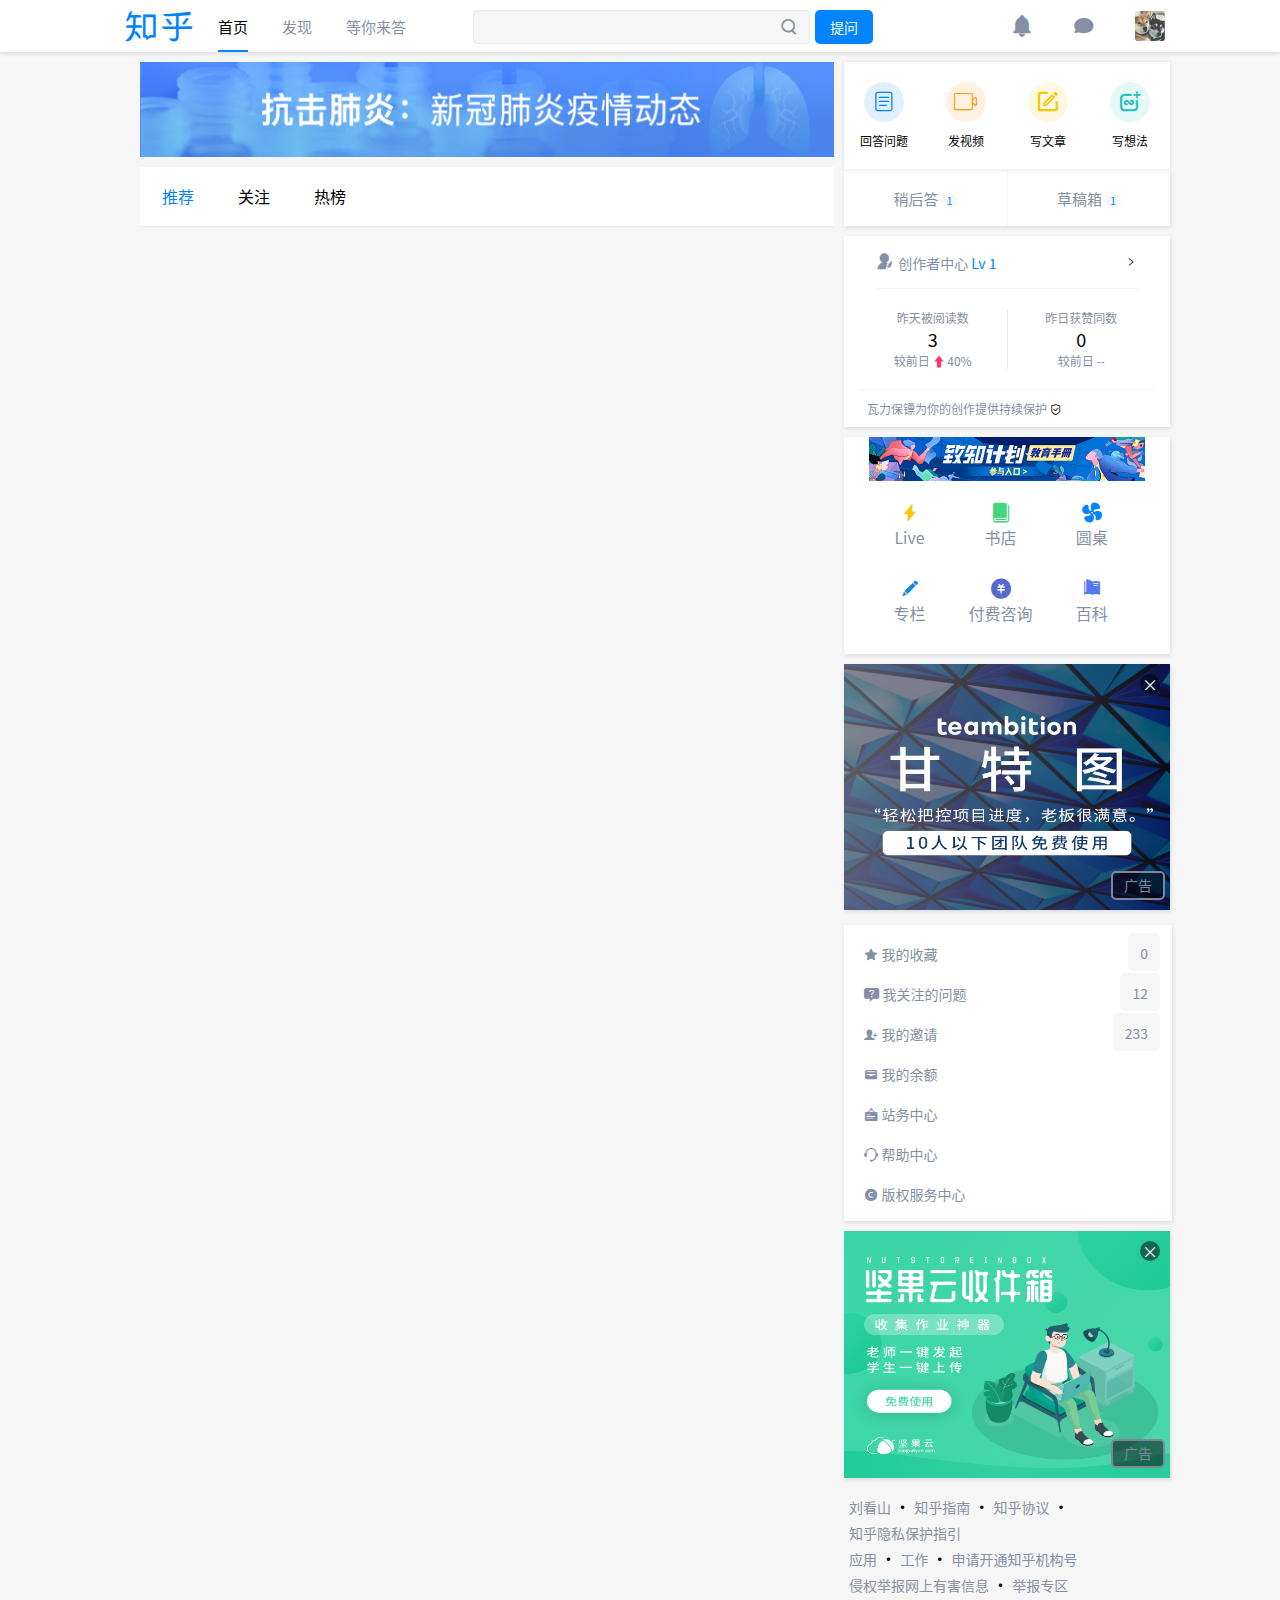
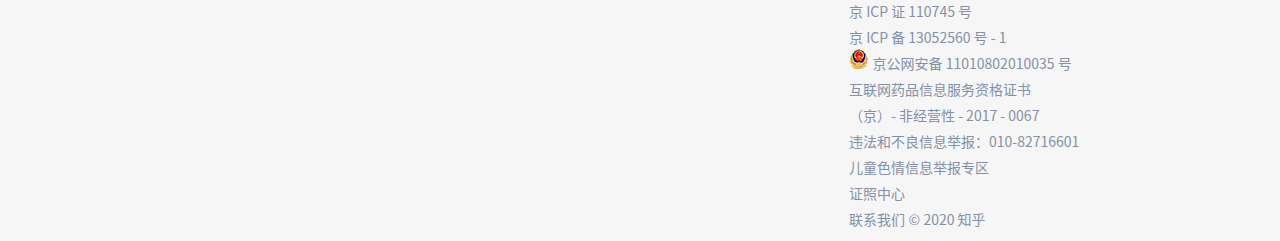
==== home.htm @ a2fdbd21 "添加了鼠标滚轮事件" ====
<!DOCTYPE html>
<html lang="en">

<head>
    <meta charset="UTF-8">
    <meta name="viewport" content="width=device-width, initial-scale=1.0">
    <title>首页 - 知乎</title>
    <link rel="icon" href="ico/icon.ico">
    <link rel="stylesheet" href="css/home.css">
    <link rel="stylesheet" href="css/reset.css">
</head>

<body>
    <div id="head">
        <div class="replace">
            <div class="container clearfix">
                <ul class="fl">
                    <li>
                        <i class="iconfont logo">&#xe510;</i>
                    </li>
                    <li>
                        <span class="selected">首页</span>
                    </li>
                    <li>
                        <span>发现</span>
                    </li>
                    <li>
                        <span>等你来答</span>
                    </li>
                </ul>
                <ul class="fr">
                    <li>
                        <i class="iconfont">&#xe845;</i>
                    </li>
                    <li>
                        <i class="iconfont">&#xe62e;</i>
                    </li>
                    <li style="margin: 0;">
                        <img src="img/head sulpture.jpg" alt="">
                    </li>
                </ul>
                <div class="search-box">
                    <form action="#">
                        <input type="text">
                        <button type="submit" class="submit">
                            <i class="iconfont">&#xe61c;</i>
                    </button>
                        <div class="ques">提问</div>
                    </form>
                </div>
            </div>
            <div class="swap clearfix">
                <ul class="fl">
                    <li>
                        <a href="https://www.zhihu.com/">
                            <i class="iconfont logo">&#xe510;</i>
                        </a>
                    </li>
                    <li>
                        <span class="selected">推荐</span>
                    </li>
                    <li>
                        <span>关注</span>
                    </li>
                    <li>
                        <span>热榜</span>
                    </li>
                </ul>
                <div class="fr">
                    <form action="#">
                        <input type="text">
                        <button type="submit" class="submit">
                            <i class="iconfont">&#xe61c;</i>
                        </button>
                        <div class="ques">提问</div>
                    </form>
                </div>
            </div>
        </div>
    </div>

    <div id="content" class="clearfix">
        <div id="app" class="fl">
            <div class="ad fl">
                <img src="img/head-ad.jpg" alt="">
            </div>

            <div class="info clearfix">
                <ul class="sort clearfix">
                    <li class="selected">推荐</li>
                    <li>关注</li>
                    <li>热榜</li>
                </ul>
                <div class="article">

                </div>
            </div>
        </div>
        <div id="nav" class="fr">
            <div class="func">
                <div class="nav-top">
                    <a href="">
                        <div class="circle blu">
                            <i class="iconfont">&#xe656;</i>
                        </div>
                        <div>回答问题</div>
                    </a>
                    <a href="">
                        <div class="circle ora">
                            <i class="iconfont">&#xe505;</i>
                        </div>
                        <div>发视频</div>
                    </a>
                    <a href="">
                        <div class="circle yel">
                            <i class="iconfont">&#xe624;</i>
                        </div>
                        <div>写文章</div>
                    </a>
                    <a href="">
                        <div class="circle gre">
                            <i class="iconfont">&#xe638;</i>
                        </div>
                        <div>写想法</div>
                    </a>
                </div>
                <div class="nav-wrapp">
                    <a href="" class="line-right">
                        <span class="nav-wrapp-title">稍后答</span>
                        <span class="nav-wrapp-number">1</span>
                    </a>
                    <a href="">
                        <span class="nav-wrapp-title">草稿箱</span>
                        <span class="nav-wrapp-number">1</span>
                    </a>
                </div>
            </div>
            <div class="creator">
                <div class="creator-title clearfix">
                    <i class="iconfont writer">&#xe648;</i>
                    <span>创作者中心</span>
                    <span class="level">Lv 1</span>
                    <i class="iconfont fr">&#xe504;</i>
                </div>
                <div class="creator-profile">
                    <div class="profile-item line-right">
                        <div class="profile-title">昨天被阅读数</div>
                        <div class="profile-number">3</div>
                        <div class="profile-increase">
                            较前日
                            <i class="iconfont">&#xe530;</i>
                            <span>40%</span>
                        </div>
                    </div>
                    <div class="profile-item">
                        <div class="profile-title">昨日获赞同数</div>
                        <div class="profile-number">0</div>
                        <div class="profile-increase">较前日 --</div>
                    </div>
                </div>
                <a href="https://www.zhihu.com/creator/explore/wall-e" class="creator-protection">
                    <span>瓦力保镖为你的创作提供持续保护</span>
                    <i class="iconfont">&#xec4d;</i>
                </a>
            </div>
            <div class="category">
                <img src="img/ad.png" alt="">
                <div class="category-list">
                    <a href="">
                        <i class="iconfont yel">&#xe669;</i>
                        <div>Live</div>
                    </a>
                    <a href="">
                        <i class="iconfont gre">&#xe61d;</i>
                        <div>书店</div>
                    </a>
                    <a href="">
                        <i class="iconfont b1">&#xe65d;</i>
                        <div>圆桌</div>
                    </a>
                    <a href="">
                        <i class="iconfont b2">&#xe50a;</i>
                        <div>专栏</div>
                    </a>
                    <a href="">
                        <i class="iconfont b3">&#xe578;</i>
                        <div>付费咨询</div>
                    </a>
                    <a href="">
                        <i class="iconfont b4">&#xe699;</i>
                        <div>百科</div>
                    </a>
                </div>
            </div>
            <div class="ad">
                <img src="img/ad.jpg" alt="">
                <span class="close">×</span>
                <div>广告</div>
            </div>
            <div class="nav-link">
                <a href="" class="clearfix">
                    <i class="iconfont">&#xe671;</i>
                    <span>我的收藏</span>
                    <span class="nav-link-number">0</span>
                </a>
                <a href="" class="clearfix">
                    <i class="iconfont">&#xe633;</i>
                    <span>我关注的问题</span>
                    <span class="nav-link-number">12</span>
                </a>
                <a href="" class="clearfix">
                    <i class="iconfont">&#xe709;</i>
                    <span>我的邀请</span>
                    <span class="nav-link-number">233</span>
                </a>
                <a href="">
                    <i class="iconfont">&#xe729;</i>
                    <span>我的余额</span>
                </a>
                <a href="">
                    <i class="iconfont">&#xe628;</i>
                    <span>站务中心</span>
                </a>
                <a href="">
                    <i class="iconfont">&#xe607;</i>
                    <span>帮助中心</span>
                </a>
                <a href="">
                    <i class="iconfont">&#xe674;</i>
                    <span>版权服务中心</span>
                </a>
            </div>
            <div class="ad">
                <img src="img/ad1.jpg" alt="">
                <span class="close">×</span>
                <div>广告</div>
            </div>
            <ul class="copyright">
                <li>
                    <a href="">刘看山</a>
                    <span>·</span>
                    <a href="">知乎指南</a>
                    <span>·</span>
                    <a href="">知乎协议</a>
                    <span>·</span>
                </li>
                <li>
                    <a href="">知乎隐私保护指引</a>
                </li>
                <li>
                    <a href="">应用</a>
                    <span>·</span>
                    <a href="">工作</a>
                    <span>·</span>
                    <a href="">申请开通知乎机构号</a>
                </li>
                <li>
                    <a href="">侵权举报网上有害信息</a>
                    <span>·</span>
                    <a href="">举报专区</a>
                </li>
                <li>
                    <a href="">京 ICP 证 110745 号</a>
                </li>
                <li>
                    <a href="">京 ICP 备 13052560 号 - 1</a>
                </li>
                <li>
                    <img src="img/rightcopy.png" alt="">
                    <a href="">京公网安备 11010802010035 号</a>
                </li>
                <li>
                    <div>互联网药品信息服务资格证书</div>
                </li>
                <li>
                    <div>（京）- 非经营性 - 2017 - 0067</div>
                </li>
                <li>
                    <div>违法和不良信息举报：010-82716601</div>
                </li>
                <li>
                    <a href="">儿童色情信息举报专区</a>
                </li>
                <li>
                    <a href="">证照中心</a>
                </li>
                <li>
                    <a href="">联系我们</a>
                    <div> © 2020 知乎</div>
                </li>
            </ul>
        </div>
    </div>

    <script src="js/home.js"></script>
</body>

</html>
---- css/home.css ----
body {
    background-color: #f6f6f6;
}

#head {
    width: 100%;
    height: 52px;
    background-color: #fff;
}

#head .replace {
    position: fixed;
    top: 0px;
    height: 52px;
    width: 100%;
    background-color: #fff;
    z-index: 10;
    box-shadow: 0 2px 4px rgb(0, 0, 0, .1);
    overflow: hidden;
}

#head .container,
#head .swap {
    width: 1050px;
    height: 52px;
    margin: 0 auto;
    background-color: #fff;
}

#head .container ul li,
#head .swap ul li {
    float: left;
    height: 52px;
    line-height: 52px;
    color: rgb(133, 144, 166);
}

#head .container ul li span {
    margin: 0 17px;
    font-size: 15px;
    cursor: pointer;
}

#head .swap ul li span {
    margin: 0 22px;
    color: #000;
    cursor: pointer;
}

#head .swap ul li .selected {
    color: rgb(15, 136, 235);
}

#head .container .fr li {
    margin-right: 40px;
}

#head .container ul li span:hover {
    color: #000;
}

#head .container ul li .selected {
    display: inline-block;
    height: 49px;
    color: #000;
    border-bottom: 3px solid #0084ff;
}

#head i {
    font-size: 22px;
    color: rgb(133, 144, 166);
    cursor: pointer;
}

#head .container ul li .logo,
#head .swap ul li .logo {
    font-size: 40px;
    color: #0084ff;
}

#head img {
    width: 30px;
    border-radius: 3px;
    margin-top: 11px;
    cursor: pointer;
}

#head .container .search-box {
    position: relative;
    width: 450px;
    height: 34px;
    margin: 0 auto;
    padding-top: 10px;
}

#head .swap .fr {
    position: relative;
    height: 34px;
    padding-top: 10px;
    margin-top: -4px;
    margin-right: 10px;
    right: 60px;
}

#head .container .search-box form input {
    display: inline-block;
    width: 282px;
    height: 32px;
    padding-left: 10px;
    margin-left: 50px;
    outline: none;
    border-radius: 4px 0 0 4px;
    border: 1px solid rgb(235, 235, 235);
    border-right: none;
    background-color: rgb(246, 246, 246);
}

#head .swap form input {
    display: inline-block;
    width: 174px;
    height: 24px;
    padding: 4px 0;
    padding-left: 10px;
    outline: none;
    border-radius: 4px 0 0 4px;
    border: 1px solid rgb(235, 235, 235);
    border-right: none;
    background-color: rgb(246, 246, 246);
}

#head .container .search-box form button.submit {
    position: absolute;
    width: 44px;
    height: 34px;
    padding: 0 12px;
    border: none;
    outline: none;
    border-radius: 0 4px 4px 0;
    background-color: rgb(246, 246, 246);
    border: 1px solid rgb(235, 235, 235);
    border-left: none;
}

#head .swap form button.submit {
    position: relative;
    top: 3px;
    width: 44px;
    height: 34px;
    padding: 0 12px;
    margin-left: -5px;
    border: none;
    outline: none;
    border-radius: 0 4px 4px 0;
    background-color: rgb(246, 246, 246);
    border: 1px solid rgb(235, 235, 235);
    border-left: none;
}

#head .container .search-box .ques {
    display: inline-block;
    position: absolute;
    left: 400px;
    width: 58px;
    height: 34px;
    border-radius: 5px;
    background-color: #0084ff;
    text-align: center;
    line-height: 34px;
    color: #fff;
    font-size: 14px;
    cursor: pointer;
}

#head .swap .ques {
    display: inline-block;
    position: absolute;
    left: 240px;
    width: 58px;
    height: 34px;
    margin-top: 3px;
    border-radius: 5px;
    background-color: #0084ff;
    text-align: center;
    line-height: 34px;
    color: #fff;
    font-size: 14px;
    cursor: pointer;
}

#content {
    width: 1000px;
    padding: 0 16px;
    margin: 10px auto;
}

#content .ad {
    display: inline-block;
    width: 694px;
    border-radius: 2px;
}

#content .ad img {
    width: 100%;
}

#content #app {
    width: 694px;
    border-radius: 2px;
}

#content #app .info {
    margin-top: 105.177px;
    background-color: #fff;
    width: 100%;
}

#content #app .sort {
    height: 59px;
    margin-top: 10px;
    border-bottom: 1px solid rgb(235, 235, 235);
}

#content #app .sort li {
    float: left;
    height: 59px;
    margin: 0 22px;
    line-height: 59px;
}

#content #app .sort li.selected {
    color: #0084ff;
}

#content #nav {
    width: 296px;
    border-radius: 2px;
}

#content #nav .func .nav-top {
    position: relative;
    display: flex;
    flex-direction: row;
    flex-wrap: nowrap;
    justify-content: space-between;
    width: 296px;
    padding: 20px 15px;
    border-bottom: 1px solid #f6f6f6;
    background-color: #fff;
    box-shadow: 0 0 4px rgb(0, 0, 0, .1);
}

#content #nav .func .nav-top a {
    display: inline-block;
    width: 50px;
}

#content #nav .func .nav-top .circle {
    width: 40px;
    height: 40px;
    margin: 0 5px 10px;
    border-radius: 50%;
    line-height: 40px;
    text-align: center;
}

#content #nav .func .nav-top .circle i {
    font-size: 20px;
}

#content #nav .func .nav-top div {
    font-size: 12px;
    font-weight: lighter;
    text-align: center;
}

#content #nav .func .nav-top .blu {
    background-color: rgba(0, 132, 255, .12)
}

#content #nav .func .nav-top .blu i {
    color: rgb(0, 132, 255);
}

#content #nav .func .nav-top .ora {
    background-color: rgba(255, 150, 7, .12)
}

#content #nav .func .nav-top .ora i {
    color: rgb(255, 150, 7);
}

#content #nav .func .nav-top .yel {
    background-color: rgba(244, 200, 7, .12)
}

#content #nav .func .nav-top .yel i {
    color: rgb(244, 200, 7);
}

#content #nav .func .nav-top .gre {
    background-color: rgba(38, 191, 191, .12)
}

#content #nav .func .nav-top .gre i {
    color: rgb(38, 191, 191);
}

#content #nav .func .nav-wrapp {
    display: flex;
    flex-direction: row;
    flex-wrap: nowrap;
    width: 326px;
    background-color: #fff;
    text-align: center;
    box-shadow: 1px 2px 4px rgb(0, 0, 0, .1);
}

#content #nav .func .nav-wrapp a {
    display: inline-block;
    width: 50%;
    padding: 16px 0;
}

#content #nav .func .nav-wrapp .line-right {
    border-right: 1px solid #f6f6f6;
}

#content #nav .func .nav-wrapp .nav-wrapp-title {
    color: rgb(133, 144, 166);
    font-size: 15px;
}

#content #nav .func .nav-wrapp .nav-wrapp-number {
    display: inline-block;
    color: #0084ff;
    font-size: 10px;
    width: 15px;
    height: 15px;
    border-radius: 50%;
    background-color: rgb(246, 246, 246);
}

#content #nav .creator {
    width: 100%;
    padding: 0 15px;
    margin-top: 10px;
    background-color: #fff;
    box-shadow: 1px 2px 4px rgb(0, 0, 0, .1);
}

#content #nav .creator .creator-title {
    height: 52px;
    margin: 0 16px;
    line-height: 52px;
    border-bottom: 1px solid rgb(246, 246, 246);
    color: rgb(133, 144, 166);
    font-size: 14px;
}

#content #nav .creator .creator-title .writer {
    font-size: 20px;
    color: rgb(133, 144, 166);
}

#content #nav .creator .creator-title .level {
    color: #0084ff;
}

#content #nav .creator .creator-profile {
    display: flex;
    flex-direction: row;
    flex-wrap: nowrap;
    padding: 20px 0;
    border-bottom: 1px solid rgb(246, 246, 246);
}

#content #nav .creator .creator-profile .profile-item {
    width: 50%;
    text-align: center;
    font-size: 12px;
    color: rgb(133, 144, 166);
}

#content #nav .creator .creator-profile .profile-item .profile-number {
    font-size: 18px;
    color: #000;
}

#content #nav .creator .creator-profile .profile-item i {
    color: rgb(255, 51, 102);
    font-size: 12px;
}

#content #nav .creator .creator-profile .line-right {
    border-right: 1px solid #ebebeb;
}

#content #nav .creator .creator-protection {
    display: inline-block;
    padding: 10px 8px;
    font-size: 12px;
    color: rgb(133, 144, 166);
}

#content #nav .creator .creator-protection i {
    font-size: 12px;
}

#content #nav .category {
    width: 306px;
    padding: 0 10px;
    margin-top: 10px;
    border-radius: 2px;
    background-color: #fff;
    box-shadow: 1px 2px 4px rgb(0, 0, 0, .1);
}

#content #nav .category img {
    display: block;
    width: 276px;
    margin: 0 auto;
}

#content #nav .category .category-list {
    display: flex;
    flex-direction: row;
    flex-wrap: wrap;
    padding: 0 10px;
    margin-top: 20px;
}

#content #nav .category .category-list a {
    display: inline-block;
    width: 91.07px;
    height: 56.33px;
    margin-bottom: 20px;
    text-align: center;
    color: rgb(133, 144, 166);
}

#content #nav .category .category-list a i {
    font-size: 20px;
}

#content #nav .category .category-list a .yel {
    color: rgb(244, 200, 7);
}

#content #nav .category .category-list a .gre {
    color: rgb(67, 212, 128);
}

#content #nav .category .category-list a .b1 {
    color: rgb(0, 132, 255);
}

#content #nav .category .category-list a .b4 {
    color: rgb(84, 120, 240);
}

#content #nav .category .category-list a .b3 {
    color: rgb(88, 104, 209);
}

#content #nav .category .category-list a .b2 {
    color: rgb(15, 136, 235);
}

#content #nav .ad {
    position: relative;
    width: 326px;
    height: 246.67px;
    margin-top: 10px;
    border-radius: 2px;
    box-shadow: 1px 2px 4px rgb(0, 0, 0, .1);
}

#content #nav .ad img {
    width: 100%;
    height: 100%;
    cursor: pointer;
}

#content #nav .ad .close {
    position: absolute;
    top: 10px;
    right: 10px;
    display: block;
    width: 20px;
    height: 20px;
    border-radius: 50%;
    background-color: rgba(0, 0, 0, .5);
    color: #fff;
    text-align: center;
    line-height: 20px;
    cursor: pointer;
}

#content #nav .ad div {
    position: absolute;
    bottom: 10px;
    right: 5px;
    width: 50px;
    height: 25px;
    border-radius: 5px;
    border: 2px solid rgb(129, 133, 158);
    background-color: rgba(0, 0, 0, .5);
    color: rgb(129, 133, 158);
    text-align: center;
    line-height: 25px;
    font-size: 14px;
    cursor: pointer;
}

#content #nav .nav-link {
    width: 288px;
    padding: 8px 20px;
    margin-top: 10px;
    background-color: #fff;
    box-shadow: 1px 2px 4px rgb(0, 0, 0, .1);
}

#content #nav .nav-link a {
    display: block;
    width: 296px;
    height: 40px;
    line-height: 40px;
}

#content #nav .nav-link i,
#content #nav .nav-link span {
    color: rgb(133, 144, 166);
    font-size: 14px;
}

#content #nav .nav-link .nav-link-number {
    float: right;
    height: 38px;
    padding: 0 12px;
    background-color: rgb(246, 246, 246);
    border-radius: 5px;
    font-size: 14px;
}

#content #nav .copyright {
    width: 291px;
    padding-left: 5px;
    margin-top: 10px;
}

#content #nav .copyright li {
    height: 26px;
    line-height: 26px;
}

#content #nav .copyright li div {
    display: inline-block;
    font-size: 14px;
    color: rgb(133, 144, 166);
}

#content #nav .copyright li a {
    font-size: 14px;
    color: rgb(133, 144, 166);
}

#content #nav .copyright li a:hover {
    color: rgb(23, 117, 192);
}
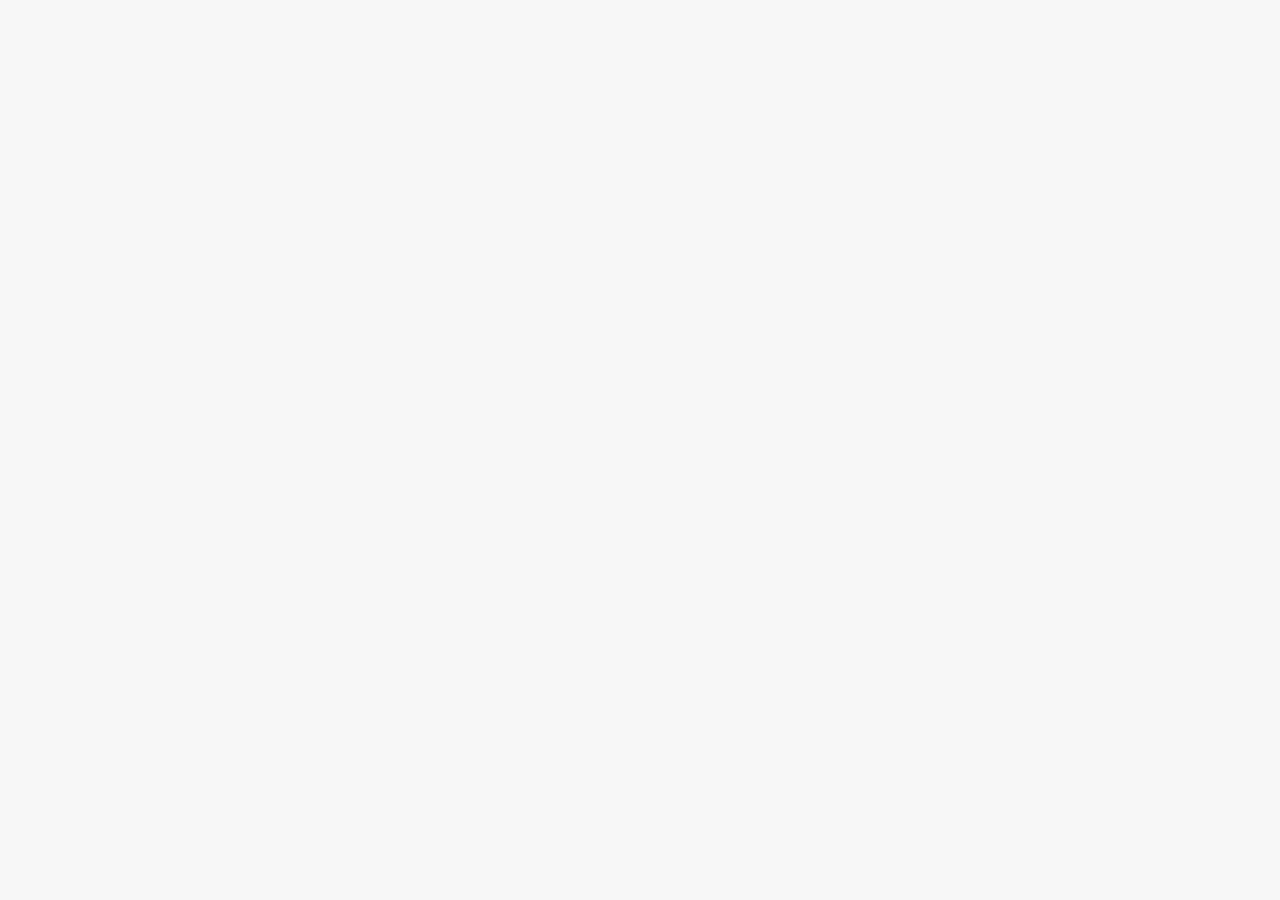
==== commit 537d31f4: "登录功能&聊天窗口" ====
--- a/home.htm
+++ b/home.htm
@@ -10,288 +10,413 @@
     <link rel="stylesheet" href="css/reset.css">
 </head>
 
-<body>
-    <div id="head">
-        <div class="replace">
-            <div class="container clearfix">
-                <ul class="fl">
-                    <li>
-                        <i class="iconfont logo">&#xe510;</i>
-                    </li>
-                    <li>
-                        <span class="selected">首页</span>
-                    </li>
-                    <li>
-                        <span>发现</span>
-                    </li>
-                    <li>
-                        <span>等你来答</span>
-                    </li>
-                </ul>
-                <ul class="fr">
-                    <li>
-                        <i class="iconfont">&#xe845;</i>
-                    </li>
-                    <li>
-                        <i class="iconfont">&#xe62e;</i>
-                    </li>
-                    <li style="margin: 0;">
-                        <img src="img/head sulpture.jpg" alt="">
-                    </li>
-                </ul>
-                <div class="search-box">
-                    <form action="#">
-                        <input type="text">
-                        <button type="submit" class="submit">
+<body id="scroll">
+    <div id="home-page">
+        <div id="head">
+            <div class="replace">
+                <div class="container clearfix">
+                    <ul class="fl">
+                        <li>
+                            <i class="iconfont logo">&#xe510;</i>
+                        </li>
+                        <li>
+                            <span class="selected">首页</span>
+                        </li>
+                        <li>
+                            <span>发现</span>
+                        </li>
+                        <li>
+                            <span>等你来答</span>
+                        </li>
+                    </ul>
+                    <ul class="fr">
+                        <li>
+                            <i class="iconfont" id="alert">&#xe845;</i>
+                        </li>
+                        <li>
+                            <i class="iconfont" id="message">&#xe62e;</i>
+                        </li>
+                        <li style="margin: 0;">
+                            <img src="img/head sulpture.jpg" alt="" class="sulpture">
+                        </li>
+                    </ul>
+                    <div class="search-box">
+                        <form action="#">
+                            <input type="text">
+                            <button type="submit" class="submit">
                             <i class="iconfont">&#xe61c;</i>
                     </button>
-                        <div class="ques">提问</div>
-                    </form>
-                </div>
-            </div>
-            <div class="swap clearfix">
-                <ul class="fl">
-                    <li>
-                        <a href="https://www.zhihu.com/">
-                            <i class="iconfont logo">&#xe510;</i>
-                        </a>
-                    </li>
-                    <li>
-                        <span class="selected">推荐</span>
-                    </li>
-                    <li>
-                        <span>关注</span>
-                    </li>
-                    <li>
-                        <span>热榜</span>
-                    </li>
-                </ul>
-                <div class="fr">
-                    <form action="#">
-                        <input type="text">
-                        <button type="submit" class="submit">
+                            <div class="ques">提问</div>
+                        </form>
+                    </div>
+                </div>
+                <div class="swap clearfix">
+                    <ul class="fl">
+                        <li>
+                            <a href="https://www.zhihu.com/">
+                                <i class="iconfont logo">&#xe510;</i>
+                            </a>
+                        </li>
+                        <li>
+                            <span class="selected">推荐</span>
+                        </li>
+                        <li>
+                            <span>关注</span>
+                        </li>
+                        <li>
+                            <span>热榜</span>
+                        </li>
+                    </ul>
+                    <div class="fr">
+                        <form action="#">
+                            <input type="text">
+                            <button type="submit" class="submit">
                             <i class="iconfont">&#xe61c;</i>
                         </button>
-                        <div class="ques">提问</div>
-                    </form>
+                            <div class="ques">提问</div>
+                        </form>
+                    </div>
+                </div>
+            </div>
+            <!-- 好友列表 -->
+            <div class="friends-box">
+                <div class="trangle"></div>
+                <div class="friends-list">
+                    <div class="list-head">我的私信</div>
+                    <ul class="list">
+                        <li>
+                            <img src="img/friend-header.jpg" alt="" class="header">
+                            <div class="content">
+                                <div class="friend-name">知乎小伙伴</div>
+                                <div class="message">
+                                    亲爱的 拾柒： 互联网行业的风口之下，优秀的产品经理都在做什么？ 一场千万奖励基金的产品设计大赛来袭~ 新手来围观，高手来挑战~ 1 站式收集互联网大厂认可的产品设计作品，为你的职业发展道路开拓视野、积累经验，快来免费参与吧~ 爱你的知乎小伙伴
+                                </div>
+                            </div>
+                        </li>
+                        <li>
+                            <img src="img/friend-header.jpg" alt="" class="header">
+                            <div class="content">
+                                <div class="friend-name">知乎小伙伴</div>
+                                <div class="message">
+                                    亲爱的 拾柒： 互联网行业的风口之下，优秀的产品经理都在做什么？ 一场千万奖励基金的产品设计大赛来袭~ 新手来围观，高手来挑战~ 1 站式收集互联网大厂认可的产品设计作品，为你的职业发展道路开拓视野、积累经验，快来免费参与吧~ 爱你的知乎小伙伴
+                                </div>
+                            </div>
+                        </li>
+                        <li>
+                            <img src="img/friend-header.jpg" alt="" class="header">
+                            <div class="content">
+                                <div class="friend-name">知乎小伙伴</div>
+                                <div class="message">
+                                    亲爱的 拾柒： 互联网行业的风口之下，优秀的产品经理都在做什么？ 一场千万奖励基金的产品设计大赛来袭~ 新手来围观，高手来挑战~ 1 站式收集互联网大厂认可的产品设计作品，为你的职业发展道路开拓视野、积累经验，快来免费参与吧~ 爱你的知乎小伙伴
+                                </div>
+                            </div>
+                        </li>
+                        <li>
+                            <img src="img/friend-header.jpg" alt="" class="header">
+                            <div class="content">
+                                <div class="friend-name">知乎小伙伴</div>
+                                <div class="message">
+                                    亲爱的 拾柒： 互联网行业的风口之下，优秀的产品经理都在做什么？ 一场千万奖励基金的产品设计大赛来袭~ 新手来围观，高手来挑战~ 1 站式收集互联网大厂认可的产品设计作品，为你的职业发展道路开拓视野、积累经验，快来免费参与吧~ 爱你的知乎小伙伴
+                                </div>
+                            </div>
+                        </li>
+                        <li>
+                            <img src="img/friend-header.jpg" alt="" class="header">
+                            <div class="content">
+                                <div class="friend-name">知乎小伙伴</div>
+                                <div class="message">
+                                    亲爱的 拾柒： 互联网行业的风口之下，优秀的产品经理都在做什么？ 一场千万奖励基金的产品设计大赛来袭~ 新手来围观，高手来挑战~ 1 站式收集互联网大厂认可的产品设计作品，为你的职业发展道路开拓视野、积累经验，快来免费参与吧~ 爱你的知乎小伙伴
+                                </div>
+                            </div>
+                        </li>
+                        <li>
+                            <img src="img/friend-header.jpg" alt="" class="header">
+                            <div class="content">
+                                <div class="friend-name">知乎小伙伴</div>
+                                <div class="message">
+                                    亲爱的 拾柒： 互联网行业的风口之下，优秀的产品经理都在做什么？ 一场千万奖励基金的产品设计大赛来袭~ 新手来围观，高手来挑战~ 1 站式收集互联网大厂认可的产品设计作品，为你的职业发展道路开拓视野、积累经验，快来免费参与吧~ 爱你的知乎小伙伴
+                                </div>
+                            </div>
+                        </li>
+                    </ul>
+                    <ul class="list-foot clearfix">
+                        <li class="fl">
+                            <i class="iconfont">&#xe50a;</i>
+                            <span>写新私信</span>
+                        </li>
+                        <li class="fr">
+                            <span>查看全部私信</span>
+                        </li>
+                    </ul>
+                </div>
+            </div>
+        </div>
+
+        <div id="content" class="clearfix">
+            <div id="app" class="fl">
+                <div class="ad fl">
+                    <img src="img/head-ad.jpg" alt="">
+                </div>
+
+                <div class="info clearfix">
+                    <ul class="sort clearfix">
+                        <li class="selected">推荐</li>
+                        <li>关注</li>
+                        <li>热榜</li>
+                    </ul>
+                    <div class="article">
+
+                    </div>
+                </div>
+            </div>
+            <div id="nav" class="fr">
+                <div class="func">
+                    <div class="nav-top">
+                        <a href="">
+                            <div class="circle blu">
+                                <i class="iconfont">&#xe656;</i>
+                            </div>
+                            <div>回答问题</div>
+                        </a>
+                        <a href="">
+                            <div class="circle ora">
+                                <i class="iconfont">&#xe505;</i>
+                            </div>
+                            <div>发视频</div>
+                        </a>
+                        <a href="">
+                            <div class="circle yel">
+                                <i class="iconfont">&#xe624;</i>
+                            </div>
+                            <div>写文章</div>
+                        </a>
+                        <a href="">
+                            <div class="circle gre">
+                                <i class="iconfont">&#xe638;</i>
+                            </div>
+                            <div>写想法</div>
+                        </a>
+                    </div>
+                    <div class="nav-wrapp">
+                        <a href="" class="line-right">
+                            <span class="nav-wrapp-title">稍后答</span>
+                            <span class="nav-wrapp-number">1</span>
+                        </a>
+                        <a href="">
+                            <span class="nav-wrapp-title">草稿箱</span>
+                            <span class="nav-wrapp-number">1</span>
+                        </a>
+                    </div>
+                </div>
+                <div class="creator">
+                    <div class="creator-title clearfix">
+                        <i class="iconfont writer">&#xe648;</i>
+                        <span>创作者中心</span>
+                        <span class="level">Lv 1</span>
+                        <i class="iconfont fr">&#xe504;</i>
+                    </div>
+                    <div class="creator-profile">
+                        <div class="profile-item line-right">
+                            <div class="profile-title">昨天被阅读数</div>
+                            <div class="profile-number">7</div>
+                            <div class="profile-increase">
+                                较前日
+                                <i class="iconfont">&#xe530;</i>
+                                <span>16.67%</span>
+                            </div>
+                        </div>
+                        <div class="profile-item">
+                            <div class="profile-title">昨日获赞同数</div>
+                            <div class="profile-number">0</div>
+                            <div class="profile-increase">较前日 --</div>
+                        </div>
+                    </div>
+                    <a href="https://www.zhihu.com/creator/explore/wall-e" class="creator-protection">
+                        <span>瓦力保镖为你的创作提供持续保护</span>
+                        <i class="iconfont">&#xec4d;</i>
+                    </a>
+                </div>
+                <div class="category">
+                    <img src="img/ad.png" alt="">
+                    <div class="category-list">
+                        <a href="">
+                            <i class="iconfont yel">&#xe669;</i>
+                            <div>Live</div>
+                        </a>
+                        <a href="">
+                            <i class="iconfont gre">&#xe61d;</i>
+                            <div>书店</div>
+                        </a>
+                        <a href="">
+                            <i class="iconfont b1">&#xe65d;</i>
+                            <div>圆桌</div>
+                        </a>
+                        <a href="">
+                            <i class="iconfont b2">&#xe50a;</i>
+                            <div>专栏</div>
+                        </a>
+                        <a href="">
+                            <i class="iconfont b3">&#xe578;</i>
+                            <div>付费咨询</div>
+                        </a>
+                        <a href="">
+                            <i class="iconfont b4">&#xe699;</i>
+                            <div>百科</div>
+                        </a>
+                    </div>
+                </div>
+                <div class="ad">
+                    <img src="img/ad.jpg" alt="">
+                    <span class="close">×</span>
+                    <div>广告</div>
+                </div>
+                <div class="nav-link">
+                    <a href="" class="clearfix">
+                        <i class="iconfont">&#xe671;</i>
+                        <span>我的收藏</span>
+                        <span class="nav-link-number">0</span>
+                    </a>
+                    <a href="" class="clearfix">
+                        <i class="iconfont">&#xe633;</i>
+                        <span>我关注的问题</span>
+                        <span class="nav-link-number">12</span>
+                    </a>
+                    <a href="" class="clearfix">
+                        <i class="iconfont">&#xe709;</i>
+                        <span>我的邀请</span>
+                        <span class="nav-link-number">233</span>
+                    </a>
+                    <a href="">
+                        <i class="iconfont">&#xe729;</i>
+                        <span>我的余额</span>
+                    </a>
+                    <a href="">
+                        <i class="iconfont">&#xe628;</i>
+                        <span>站务中心</span>
+                    </a>
+                    <a href="">
+                        <i class="iconfont">&#xe607;</i>
+                        <span>帮助中心</span>
+                    </a>
+                    <a href="">
+                        <i class="iconfont">&#xe674;</i>
+                        <span>版权服务中心</span>
+                    </a>
+                </div>
+                <div class="ad">
+                    <img src="img/ad1.jpg" alt="">
+                    <span class="close">×</span>
+                    <div>广告</div>
+                </div>
+                <ul class="copyright">
+                    <li>
+                        <a href="">刘看山</a>
+                        <span>·</span>
+                        <a href="">知乎指南</a>
+                        <span>·</span>
+                        <a href="">知乎协议</a>
+                        <span>·</span>
+                    </li>
+                    <li>
+                        <a href="">知乎隐私保护指引</a>
+                    </li>
+                    <li>
+                        <a href="">应用</a>
+                        <span>·</span>
+                        <a href="">工作</a>
+                        <span>·</span>
+                        <a href="">申请开通知乎机构号</a>
+                    </li>
+                    <li>
+                        <a href="">侵权举报网上有害信息</a>
+                        <span>·</span>
+                        <a href="">举报专区</a>
+                    </li>
+                    <li>
+                        <a href="">京 ICP 证 110745 号</a>
+                    </li>
+                    <li>
+                        <a href="">京 ICP 备 13052560 号 - 1</a>
+                    </li>
+                    <li>
+                        <img src="img/rightcopy.png" alt="">
+                        <a href="">京公网安备 11010802010035 号</a>
+                    </li>
+                    <li>
+                        <div>互联网药品信息服务资格证书</div>
+                    </li>
+                    <li>
+                        <div>（京）- 非经营性 - 2017 - 0067</div>
+                    </li>
+                    <li>
+                        <div>违法和不良信息举报：010-82716601</div>
+                    </li>
+                    <li>
+                        <a href="">儿童色情信息举报专区</a>
+                    </li>
+                    <li>
+                        <a href="">证照中心</a>
+                    </li>
+                    <li>
+                        <a href="">联系我们</a>
+                        <div> © 2020 知乎</div>
+                    </li>
+                </ul>
+            </div>
+        </div>
+
+        <!-- 聊天框 -->
+        <div id="chat-area">
+            <div class="chat-box">
+                <div class="chat-top clearfix">
+                    <span class="name">知乎小伙伴</span>
+                    <span class="close">×</span>
+                </div>
+                <div class="chat-body">
+                    <div class="receive clearfix">
+                        <div class="time">
+                            <span class="hour">18</span>
+                            <span>:</span>
+                            <span class="minute">24</span>
+                        </div>
+                        <div class="chat-message clearfix">
+                            <img src="img/friend-header.jpg" alt="" class="not-my-header">
+                            <div class="inter">
+                                亲爱的 拾柒：<br><br> 互联网行业的风口之下，优秀的产品经理都在做什么？ 一场千万奖励基金的产品设计大赛来袭~ 新手来围观，高手来挑战~ 1 站式收集互联网大厂认可的产品设计作品，为你的职业发展道路开拓视野、积累经验，快来免费参与吧~ 爱你的知乎小伙伴
+                            </div>
+                        </div>
+                    </div>
+                    <div class="send clearfix">
+                        <div class="time">
+                            <span class="hour">18</span>
+                            <span>:</span>
+                            <span class="minute">26</span>
+                        </div>
+                        <div class="chat-message clearfix">
+                            <img src="img/head sulpture.jpg" alt="" class="my-header">
+                            <div class="inter">
+                                你好
+                            </div>
+                        </div>
+                    </div>
+                </div>
+                <div class="text-area">
+                    <div class="func">
+                        <img src="img/expression.png" alt="">
+                        <img src="img/photo.png" alt="">
+                    </div>
+                    <label for="">
+                        <textarea id="txt"></textarea>
+                    </label>
+                </div>
+                <div class="submit">
+                    <span>按Enter键发送</span>
+                    <input type="button" value="发送" id="chat-btn">
                 </div>
             </div>
         </div>
     </div>
 
-    <div id="content" class="clearfix">
-        <div id="app" class="fl">
-            <div class="ad fl">
-                <img src="img/head-ad.jpg" alt="">
-            </div>
-
-            <div class="info clearfix">
-                <ul class="sort clearfix">
-                    <li class="selected">推荐</li>
-                    <li>关注</li>
-                    <li>热榜</li>
-                </ul>
-                <div class="article">
-
-                </div>
-            </div>
-        </div>
-        <div id="nav" class="fr">
-            <div class="func">
-                <div class="nav-top">
-                    <a href="">
-                        <div class="circle blu">
-                            <i class="iconfont">&#xe656;</i>
-                        </div>
-                        <div>回答问题</div>
-                    </a>
-                    <a href="">
-                        <div class="circle ora">
-                            <i class="iconfont">&#xe505;</i>
-                        </div>
-                        <div>发视频</div>
-                    </a>
-                    <a href="">
-                        <div class="circle yel">
-                            <i class="iconfont">&#xe624;</i>
-                        </div>
-                        <div>写文章</div>
-                    </a>
-                    <a href="">
-                        <div class="circle gre">
-                            <i class="iconfont">&#xe638;</i>
-                        </div>
-                        <div>写想法</div>
-                    </a>
-                </div>
-                <div class="nav-wrapp">
-                    <a href="" class="line-right">
-                        <span class="nav-wrapp-title">稍后答</span>
-                        <span class="nav-wrapp-number">1</span>
-                    </a>
-                    <a href="">
-                        <span class="nav-wrapp-title">草稿箱</span>
-                        <span class="nav-wrapp-number">1</span>
-                    </a>
-                </div>
-            </div>
-            <div class="creator">
-                <div class="creator-title clearfix">
-                    <i class="iconfont writer">&#xe648;</i>
-                    <span>创作者中心</span>
-                    <span class="level">Lv 1</span>
-                    <i class="iconfont fr">&#xe504;</i>
-                </div>
-                <div class="creator-profile">
-                    <div class="profile-item line-right">
-                        <div class="profile-title">昨天被阅读数</div>
-                        <div class="profile-number">3</div>
-                        <div class="profile-increase">
-                            较前日
-                            <i class="iconfont">&#xe530;</i>
-                            <span>40%</span>
-                        </div>
-                    </div>
-                    <div class="profile-item">
-                        <div class="profile-title">昨日获赞同数</div>
-                        <div class="profile-number">0</div>
-                        <div class="profile-increase">较前日 --</div>
-                    </div>
-                </div>
-                <a href="https://www.zhihu.com/creator/explore/wall-e" class="creator-protection">
-                    <span>瓦力保镖为你的创作提供持续保护</span>
-                    <i class="iconfont">&#xec4d;</i>
-                </a>
-            </div>
-            <div class="category">
-                <img src="img/ad.png" alt="">
-                <div class="category-list">
-                    <a href="">
-                        <i class="iconfont yel">&#xe669;</i>
-                        <div>Live</div>
-                    </a>
-                    <a href="">
-                        <i class="iconfont gre">&#xe61d;</i>
-                        <div>书店</div>
-                    </a>
-                    <a href="">
-                        <i class="iconfont b1">&#xe65d;</i>
-                        <div>圆桌</div>
-                    </a>
-                    <a href="">
-                        <i class="iconfont b2">&#xe50a;</i>
-                        <div>专栏</div>
-                    </a>
-                    <a href="">
-                        <i class="iconfont b3">&#xe578;</i>
-                        <div>付费咨询</div>
-                    </a>
-                    <a href="">
-                        <i class="iconfont b4">&#xe699;</i>
-                        <div>百科</div>
-                    </a>
-                </div>
-            </div>
-            <div class="ad">
-                <img src="img/ad.jpg" alt="">
-                <span class="close">×</span>
-                <div>广告</div>
-            </div>
-            <div class="nav-link">
-                <a href="" class="clearfix">
-                    <i class="iconfont">&#xe671;</i>
-                    <span>我的收藏</span>
-                    <span class="nav-link-number">0</span>
-                </a>
-                <a href="" class="clearfix">
-                    <i class="iconfont">&#xe633;</i>
-                    <span>我关注的问题</span>
-                    <span class="nav-link-number">12</span>
-                </a>
-                <a href="" class="clearfix">
-                    <i class="iconfont">&#xe709;</i>
-                    <span>我的邀请</span>
-                    <span class="nav-link-number">233</span>
-                </a>
-                <a href="">
-                    <i class="iconfont">&#xe729;</i>
-                    <span>我的余额</span>
-                </a>
-                <a href="">
-                    <i class="iconfont">&#xe628;</i>
-                    <span>站务中心</span>
-                </a>
-                <a href="">
-                    <i class="iconfont">&#xe607;</i>
-                    <span>帮助中心</span>
-                </a>
-                <a href="">
-                    <i class="iconfont">&#xe674;</i>
-                    <span>版权服务中心</span>
-                </a>
-            </div>
-            <div class="ad">
-                <img src="img/ad1.jpg" alt="">
-                <span class="close">×</span>
-                <div>广告</div>
-            </div>
-            <ul class="copyright">
-                <li>
-                    <a href="">刘看山</a>
-                    <span>·</span>
-                    <a href="">知乎指南</a>
-                    <span>·</span>
-                    <a href="">知乎协议</a>
-                    <span>·</span>
-                </li>
-                <li>
-                    <a href="">知乎隐私保护指引</a>
-                </li>
-                <li>
-                    <a href="">应用</a>
-                    <span>·</span>
-                    <a href="">工作</a>
-                    <span>·</span>
-                    <a href="">申请开通知乎机构号</a>
-                </li>
-                <li>
-                    <a href="">侵权举报网上有害信息</a>
-                    <span>·</span>
-                    <a href="">举报专区</a>
-                </li>
-                <li>
-                    <a href="">京 ICP 证 110745 号</a>
-                </li>
-                <li>
-                    <a href="">京 ICP 备 13052560 号 - 1</a>
-                </li>
-                <li>
-                    <img src="img/rightcopy.png" alt="">
-                    <a href="">京公网安备 11010802010035 号</a>
-                </li>
-                <li>
-                    <div>互联网药品信息服务资格证书</div>
-                </li>
-                <li>
-                    <div>（京）- 非经营性 - 2017 - 0067</div>
-                </li>
-                <li>
-                    <div>违法和不良信息举报：010-82716601</div>
-                </li>
-                <li>
-                    <a href="">儿童色情信息举报专区</a>
-                </li>
-                <li>
-                    <a href="">证照中心</a>
-                </li>
-                <li>
-                    <a href="">联系我们</a>
-                    <div> © 2020 知乎</div>
-                </li>
-            </ul>
-        </div>
-    </div>
-
     <script src="js/home.js"></script>
 </body>
 
--- a/css/home.css
+++ b/css/home.css
@@ -1,5 +1,14 @@
 body {
     background-color: #f6f6f6;
+}
+
+
+/* 头部信息 */
+
+#home-page {
+    width: 100%;
+    height: 100%;
+    display: none;
 }
 
 #head {
@@ -21,7 +30,7 @@
 
 #head .container,
 #head .swap {
-    width: 1050px;
+    width: 1000px;
     height: 52px;
     margin: 0 auto;
     background-color: #fff;
@@ -78,7 +87,7 @@
     color: #0084ff;
 }
 
-#head img {
+#head img.sulpture {
     width: 30px;
     border-radius: 3px;
     margin-top: 11px;
@@ -104,7 +113,7 @@
 
 #head .container .search-box form input {
     display: inline-block;
-    width: 282px;
+    width: 265px;
     height: 32px;
     padding-left: 10px;
     margin-left: 50px;
@@ -187,6 +196,106 @@
     cursor: pointer;
 }
 
+
+/* 好友列表 */
+
+#head .friends-box {
+    position: fixed;
+    display: none;
+    z-index: 10000;
+    top: 54px;
+    right: 30px;
+    width: 360px;
+    height: 439px;
+    background-color: #fff;
+    border: rgb(246, 246, 246);
+    box-shadow: 4px 2px 8px 2px rgb(0, 0, 0, .1);
+    font-size: 14px;
+}
+
+#head .friends-box .trangle {
+    position: absolute;
+    right: 180px;
+    top: -10px;
+    width: 0;
+    height: 0;
+    border-left: 6px solid transparent;
+    border-right: 6px solid transparent;
+    border-bottom: 10px solid #fff;
+}
+
+#head .friends-box .friends-list .list-head {
+    height: 48px;
+    text-align: center;
+    line-height: 48px;
+    border-bottom: 1px solid rgb(245, 245, 245);
+    cursor: pointer;
+}
+
+#head .friends-box .friends-list .list-head:hover {
+    color: rgb(133, 144, 166);
+}
+
+#head .friends-box .friends-list .list {
+    width: 360px;
+    height: 350px;
+    overflow-y: scroll;
+    overflow-x: hidden;
+}
+
+#head .friends-box .friends-list .list li {
+    width: 313px;
+    height: 43.333px;
+    padding: 15px;
+    cursor: pointer;
+}
+
+#head .friends-box .friends-list .list li:hover {
+    background-color: rgb(246, 246, 246);
+}
+
+#head .friends-box .friends-list .list li img {
+    width: 40px;
+    height: 40px;
+    margin-right: 10px;
+}
+
+#head .friends-box .friends-list .list li .content {
+    display: inline-block;
+    width: 253.18px;
+}
+
+#head .friends-box .friends-list .list li .content .message {
+    width: 100%;
+    height: 20px;
+    text-overflow: ellipsis;
+    overflow: hidden;
+    display: -webkit-box;
+    -webkit-line-clamp: 1;
+    /* 限制在一个块元素显示的文本的行数 */
+    -webkit-box-orient: vertical;
+    /* 垂直排列 */
+    word-break: break-all;
+    /* 内容自动换行 */
+    color: rgb(133, 144, 166);
+}
+
+#head .friends-box .friends-list .list-foot {
+    height: 40px;
+    padding: 0 10px;
+    line-height: 40px;
+    color: rgb(133, 144, 166);
+    border-top: 1px solid rgb(245, 245, 245);
+    cursor: pointer;
+}
+
+#head .friends-box .friends-list .list-foot:hover {
+    color: rgb(143, 154, 173);
+}
+
+
+/* 内容区域 */
+
 #content {
     width: 1000px;
     padding: 0 16px;
@@ -387,7 +496,7 @@
 }
 
 #content #nav .creator .creator-profile .profile-item i {
-    color: rgb(255, 51, 102);
+    color: rgb(0, 132, 255);
     font-size: 12px;
 }
 
@@ -566,4 +675,183 @@
 
 #content #nav .copyright li a:hover {
     color: rgb(23, 117, 192);
+}
+
+
+/* 聊天框 */
+
+#chat-area {
+    display: none;
+    position: absolute;
+    z-index: 99999;
+    top: 0;
+    width: 100%;
+    height: 100%;
+    background-color: rgba(0, 0, 0, .2);
+}
+
+#chat-area .chat-box {
+    position: fixed;
+    left: 25%;
+    top: 50%;
+    transform: translateY(-50%);
+    width: 728px;
+    background-color: #fff;
+}
+
+#chat-area .chat-box .chat-top {
+    width: 690px;
+    padding: 21px 0 9px;
+    margin: 0 19px;
+    border-bottom: 1px solid rgb(235, 235, 235);
+    text-align: center;
+}
+
+#chat-area .chat-box .chat-top .close {
+    position: absolute;
+    top: 5px;
+    right: 20px;
+    font-size: 30px;
+    color: rgb(219, 219, 219);
+    cursor: pointer;
+}
+
+#chat-area .chat-box .chat-body {
+    height: 366px;
+    overflow-y: scroll;
+}
+
+#chat-area .chat-box .chat-body .send,
+#chat-area .chat-box .chat-body .receive {
+    width: 100%;
+}
+
+#chat-area .chat-box .chat-body .time {
+    width: 100%;
+    text-align: center;
+    color: #999;
+    font-size: 0;
+}
+
+#chat-area .chat-box .chat-body .time span {
+    font-size: 12px;
+}
+
+#chat-area .chat-box .chat-body .receive .not-my-header {
+    float: left;
+    width: 40px;
+    height: 40px;
+    border-radius: 50%;
+}
+
+#chat-area .chat-box .chat-body .send .my-header {
+    float: right;
+    width: 40px;
+    height: 40px;
+    border-radius: 50%;
+}
+
+#chat-area .chat-box .chat-body .chat-message {
+    margin: 10px 20px;
+}
+
+#chat-area .chat-box .chat-body .receive .inter::before {
+    content: "";
+    position: absolute;
+    width: 8px;
+    height: 8px;
+    left: -4px;
+    top: 14px;
+    transform: rotate(45deg);
+    background: #f6f6f6;
+}
+
+#chat-area .chat-box .chat-body .send .inter::after {
+    content: "";
+    position: absolute;
+    width: 8px;
+    height: 8px;
+    right: -4px;
+    top: 14px;
+    transform: rotate(45deg);
+    background: #f6f6f6;
+}
+
+#chat-area .chat-box .chat-body .receive .inter {
+    position: relative;
+    float: left;
+    max-width: 364px;
+    padding: 10px 12px;
+    margin: 0 8px;
+    border-radius: 5px;
+    background-color: rgb(246, 246, 246);
+    font-size: 14px;
+    color: #444;
+}
+
+#chat-area .chat-box .chat-body .send .inter {
+    position: relative;
+    float: right;
+    max-width: 364px;
+    padding: 10px 12px;
+    margin: 0 8px;
+    border-radius: 5px;
+    background-color: rgb(246, 246, 246);
+    font-size: 14px;
+    color: #444;
+}
+
+#chat-area .chat-box .text-area .func {
+    width: 690px;
+    height: 31px;
+    padding-top: 11px;
+    margin: 0 14px;
+    border-top: 1px solid rgb(235, 235, 235);
+}
+
+#chat-area .chat-box .text-area .func img {
+    width: 39.3px;
+    height: 30px;
+}
+
+#chat-area .chat-box .text-area label {
+    display: inline-block;
+    height: 76.5px;
+    width: 704px;
+    padding: 0 10px 4px 14px;
+    background-color: #fff;
+}
+
+#chat-area .chat-box .text-area label #txt {
+    width: 694px;
+    height: 60px;
+    margin-top: 10px;
+    resize: none;
+    border: none;
+    outline: none;
+}
+
+#chat-area .chat-box .submit {
+    width: 678px;
+    height: 60px;
+    padding: 0 20px;
+    background-color: #fff;
+    text-align: right;
+    line-height: 60px;
+}
+
+#chat-area .chat-box .submit span {
+    margin-right: 10px;
+    color: #bfbfbf;
+    font-size: 14px;
+}
+
+#chat-area .chat-box .submit input {
+    width: 70px;
+    height: 30px;
+    border-radius: 5px;
+    border: 1px solid #0084ff;
+    background-color: #0084ff;
+    color: #fff;
+    opacity: .5;
 }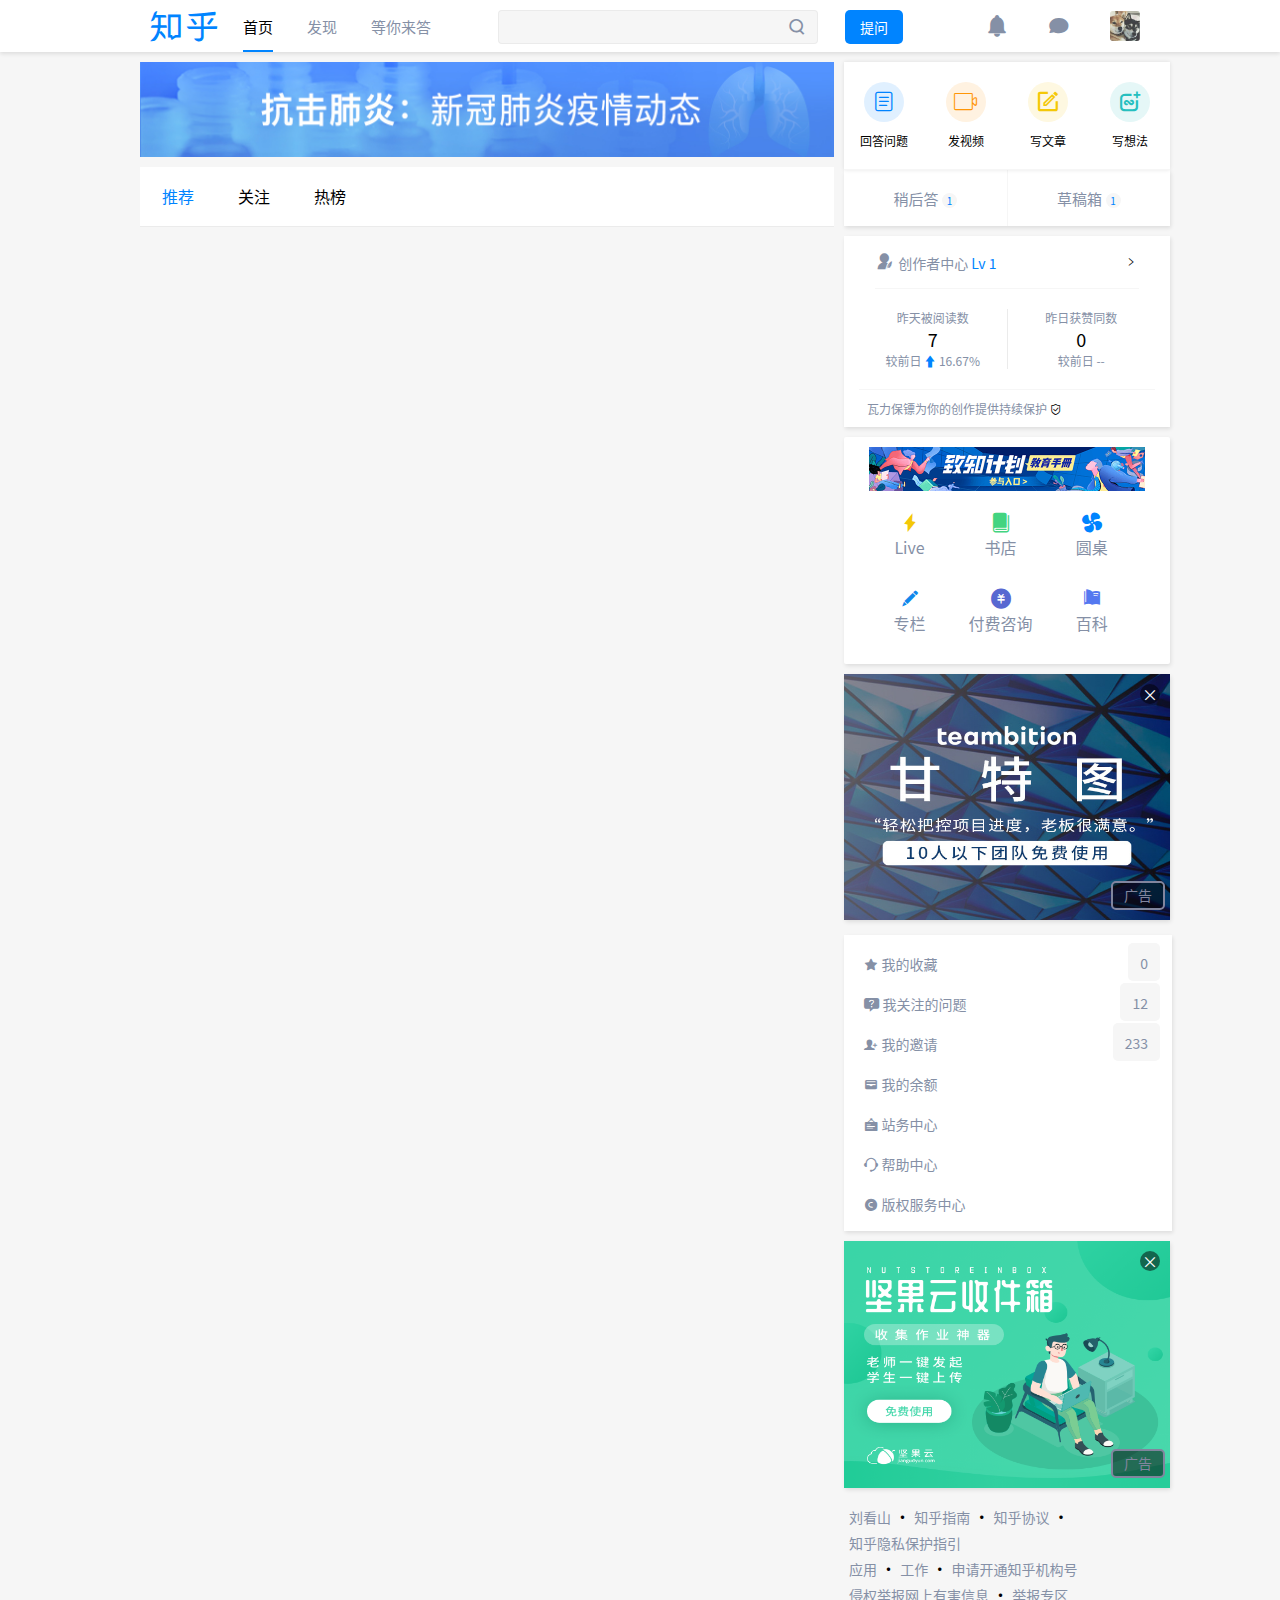
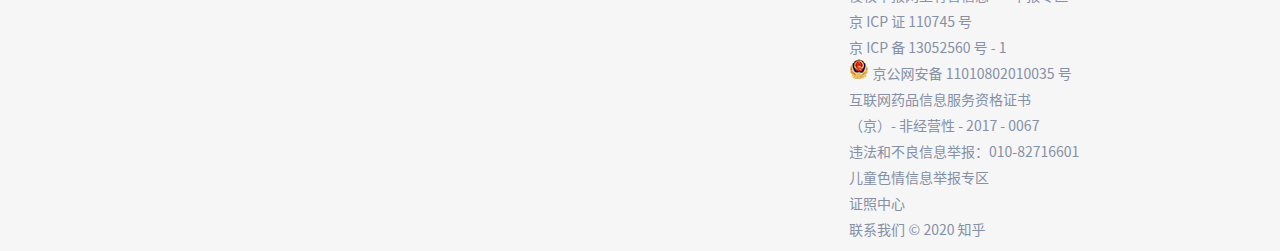
==== commit eeb1c6ca: "登录，评论，个人主页，文章，静态聊天框" ====
--- a/home.htm
+++ b/home.htm
@@ -37,7 +37,7 @@
                             <i class="iconfont" id="message">&#xe62e;</i>
                         </li>
                         <li style="margin: 0;">
-                            <img src="img/head sulpture.jpg" alt="" class="sulpture">
+                            <img src="img/head sulpture.jpg" alt="" class="sulpture" id="home-top-sulpture">
                         </li>
                     </ul>
                     <div class="search-box">
@@ -84,60 +84,15 @@
                 <div class="friends-list">
                     <div class="list-head">我的私信</div>
                     <ul class="list">
-                        <li>
+                        <!-- <li>
                             <img src="img/friend-header.jpg" alt="" class="header">
                             <div class="content">
                                 <div class="friend-name">知乎小伙伴</div>
                                 <div class="message">
-                                    亲爱的 拾柒： 互联网行业的风口之下，优秀的产品经理都在做什么？ 一场千万奖励基金的产品设计大赛来袭~ 新手来围观，高手来挑战~ 1 站式收集互联网大厂认可的产品设计作品，为你的职业发展道路开拓视野、积累经验，快来免费参与吧~ 爱你的知乎小伙伴
+                                    亲爱的 拾柒：
                                 </div>
                             </div>
-                        </li>
-                        <li>
-                            <img src="img/friend-header.jpg" alt="" class="header">
-                            <div class="content">
-                                <div class="friend-name">知乎小伙伴</div>
-                                <div class="message">
-                                    亲爱的 拾柒： 互联网行业的风口之下，优秀的产品经理都在做什么？ 一场千万奖励基金的产品设计大赛来袭~ 新手来围观，高手来挑战~ 1 站式收集互联网大厂认可的产品设计作品，为你的职业发展道路开拓视野、积累经验，快来免费参与吧~ 爱你的知乎小伙伴
-                                </div>
-                            </div>
-                        </li>
-                        <li>
-                            <img src="img/friend-header.jpg" alt="" class="header">
-                            <div class="content">
-                                <div class="friend-name">知乎小伙伴</div>
-                                <div class="message">
-                                    亲爱的 拾柒： 互联网行业的风口之下，优秀的产品经理都在做什么？ 一场千万奖励基金的产品设计大赛来袭~ 新手来围观，高手来挑战~ 1 站式收集互联网大厂认可的产品设计作品，为你的职业发展道路开拓视野、积累经验，快来免费参与吧~ 爱你的知乎小伙伴
-                                </div>
-                            </div>
-                        </li>
-                        <li>
-                            <img src="img/friend-header.jpg" alt="" class="header">
-                            <div class="content">
-                                <div class="friend-name">知乎小伙伴</div>
-                                <div class="message">
-                                    亲爱的 拾柒： 互联网行业的风口之下，优秀的产品经理都在做什么？ 一场千万奖励基金的产品设计大赛来袭~ 新手来围观，高手来挑战~ 1 站式收集互联网大厂认可的产品设计作品，为你的职业发展道路开拓视野、积累经验，快来免费参与吧~ 爱你的知乎小伙伴
-                                </div>
-                            </div>
-                        </li>
-                        <li>
-                            <img src="img/friend-header.jpg" alt="" class="header">
-                            <div class="content">
-                                <div class="friend-name">知乎小伙伴</div>
-                                <div class="message">
-                                    亲爱的 拾柒： 互联网行业的风口之下，优秀的产品经理都在做什么？ 一场千万奖励基金的产品设计大赛来袭~ 新手来围观，高手来挑战~ 1 站式收集互联网大厂认可的产品设计作品，为你的职业发展道路开拓视野、积累经验，快来免费参与吧~ 爱你的知乎小伙伴
-                                </div>
-                            </div>
-                        </li>
-                        <li>
-                            <img src="img/friend-header.jpg" alt="" class="header">
-                            <div class="content">
-                                <div class="friend-name">知乎小伙伴</div>
-                                <div class="message">
-                                    亲爱的 拾柒： 互联网行业的风口之下，优秀的产品经理都在做什么？ 一场千万奖励基金的产品设计大赛来袭~ 新手来围观，高手来挑战~ 1 站式收集互联网大厂认可的产品设计作品，为你的职业发展道路开拓视野、积累经验，快来免费参与吧~ 爱你的知乎小伙伴
-                                </div>
-                            </div>
-                        </li>
+                        </li> -->
                     </ul>
                     <ul class="list-foot clearfix">
                         <li class="fl">
@@ -150,6 +105,19 @@
                     </ul>
                 </div>
             </div>
+
+            <!-- 点击我的头像 -->
+            <div class="head-menu">
+                <div class="goto-individual">
+                    <i class="iconfont">&#xe602;</i>
+                    <span>个人主页</span>
+                </div>
+                <div class="logout">
+                    <i class="iconfont">&#xe506;</i>
+                    <span>退出</span>
+                </div>
+            </div>
+
         </div>
 
         <div id="content" class="clearfix">
@@ -164,9 +132,218 @@
                         <li>关注</li>
                         <li>热榜</li>
                     </ul>
-                    <div class="article">
-
-                    </div>
+                    <div class="article-list">
+                        <!-- <div class="article">
+                            <div class="article-title">
+                                <a href="">
+                                    你们看到过最丧的句子是什么？
+                                </a>
+                            </div>
+                            <div class="inner">
+                                <span class="inner-text">
+                                    张汉三： 1， 其实我们这代人，很多是没有后路的。 感到失败和望不到头的时候，没有那个外界默认的“避风港”。 不会觉得“就这样回家好了”，回到那个有爸爸妈妈…
+                                </span>
+                                <button type="button" class="inner-btn">
+                                    <span>阅读全文</span>
+                                    <i class="iconfont">&#xe698;</i>
+                                </button>
+                            </div>
+                            <ul class="action clearfix">
+                                <li>
+                                    <button type="button" class="agree">
+                                        <i>▲</i>
+                                        <span>赞同</span>
+                                        <span class="agree-num">10.6万</span>
+                                    </button>
+                                </li>
+                                <li>
+                                    <button type="button" class="dis-agree">▲</button>
+                                </li>
+                                <li>
+                                    <button type="button" class="inner-func">
+                                        <i class="iconfont">&#xe62e;</i>
+                                        <span class="reply-num">183</span>
+                                        <span>条评论</span>
+                                    </button>
+                                </li>
+                                <li>
+                                    <button type="button" class="inner-func">
+                                        <i class="iconfont">&#xe7d5;</i>
+                                        <span>分享</span>
+                                    </button>
+                                </li>
+                                <li>
+                                    <button type="button" class="inner-func">
+                                        <i class="iconfont">&#xe671;</i>
+                                        <span>收藏</span>
+                                    </button>
+                                </li>
+                                <li>
+                                    <button type="button" class="inner-func">
+                                        <i class="iconfont">&#xe65c;</i>
+                                        <span>喜欢</span>
+                                    </button>
+                                </li>
+                                <li>
+                                    <button type="button" class="inner-func">
+                                        <span>···</span>
+                                    </button>
+                                </li>
+                            </ul>
+                        </div> -->
+                        <!-- <div class="whole-article clearfix">
+                            <div class="article-title">
+                                <a href="">
+                                    如何评价李易峰？
+                                </a>
+                            </div>
+                            <div class="author">
+                                <img src="img/head sulpture.jpg" alt="" class="avartar">
+                                <span class="author-name">匿名用户</span>
+                            </div>
+                            <div class="voter">
+                                <span class="vote-num">19,936</span>
+                                <span>人赞同了该回答</span>
+                            </div>
+                            <div class="inner-whole-text">
+                                李易峰，1987年5月4日出生于四川成都，中国内地男演员、流行乐歌手、影视制片人，毕业于四川师范大学电影电视学院。 2007年，参加东方卫视选秀娱乐节目《加油！好男儿》的比赛，获得全国总决赛第八名，从而正式出道 [1] ；同年，发行首张EP《四叶草》。2009年，发行首张个人专辑《小先生》 [2] 。2010年，主演都市爱情剧《幸福一定强》 [3] 、《幸福最晴天》 [4] ，获2011年国剧盛典最佳新演员奖 [5] 。2012年，在都市爱情剧《真爱谎言》中挑战扮演自闭症患者 [6] 。2013年，凭借都市爱情剧《千金归来》获得乐视盛典最受欢迎男演员奖.
+                                2014年，因古装仙侠剧《古剑奇谭》中“百里屠苏”一角而获得广泛关注 [7] ；并获得国剧盛典内地最具人气男演员和最具商业价值男演员奖 [8] 。2015年，主演年代剧《活色生香》和网络季播剧《盗墓笔记》 [9] ；同年，主演电影《栀子花开》 [10] 、《怦然星动》 [11] ；同年，获得“2015年福布斯中国名人榜”第九名。2016年，凭借电影《老炮儿》获第33届大众电影百花奖最佳男配角奖 [12] ；同年，主演谍战剧《麻雀》 [13]
+                                、仙侠剧《青云志》和电影《心理罪》 [14] 。 2017年5月，获得第22届电视华鼎奖中国百强电视剧最佳男主角，并当选十年全国观众最喜爱的影视明星；同年，主演电影《动物世界》和创业励志电视剧《我在北京等你》 [15] 。2018年3月，主演民国生活剧《隐秘而伟大》 [16] 。同年10月14日，荣获第29届中国电视金鹰奖观众喜爱的男演员奖和第12届中国金鹰电视艺术节最具人气男演员奖两项大奖 [17] 。 2019年10月，出演火箭军题材电视剧《号手就位》
+                            </div>
+                            <div class="public-time">
+                                <span>编辑于</span>
+                                <span class="date">2020-04-30</span>
+                            </div>
+                            <ul class="action">
+                                <li>
+                                    <button type="button" class="agree">
+                                        <i>▲</i>
+                                        <span>赞同</span>
+                                        <span class="agree-num">10.6万</span>
+                                    </button>
+                                </li>
+                                <li>
+                                    <button type="button" class="dis-agree">▲</button>
+                                </li>
+                                <li>
+                                    <button type="button" class="inner-func">
+                                        <i class="iconfont">&#xe62e;</i>
+                                        <span class="comment-num">183</span>
+                                        <span>条评论</span>
+                                    </button>
+                                </li>
+                                <li>
+                                    <button type="button" class="inner-func">
+                                        <i class="iconfont">&#xe7d5;</i>
+                                        <span>分享</span>
+                                    </button>
+                                </li>
+                                <li>
+                                    <button type="button" class="inner-func">
+                                        <i class="iconfont">&#xe671;</i>
+                                        <span>收藏</span>
+                                    </button>
+                                </li>
+                                <li>
+                                    <button type="button" class="inner-func">
+                                        <i class="iconfont">&#xe65c;</i>
+                                        <span>喜欢</span>
+                                    </button>
+                                </li>
+                                <li>
+                                    <button type="button" class="inner-func">
+                                        <span>···</span>
+                                    </button>
+                                </li>
+                                <li class="fold">
+                                    <span>收起</span>
+                                    <i class="iconfont">&#xe632;</i>
+                                </li>
+                            </ul>
+                        </div> -->
+                    </div>
+                    <!-- <div class="comment-box">
+                        <div class="comment-top">
+                            <div>
+                                <span class="part-comment-num">38</span>
+                                <span>条评论</span>
+                            </div>
+                        </div>
+                        <div class="comment-title">
+                            <span>评论</span>
+                            <span class="all-comment-num">(45)</span>
+                        </div>
+                        <div class="comment-list">
+                            <div class="inner-comment-box">
+                                <div class="comment-bar">
+                                    <div class="inner-comment-top clearfix">
+                                        <img src="img/head sulpture.jpg" alt="">
+                                        <span class="comment-author-name">拾柒</span>
+                                        <div class="comment-time">两天前</div>
+                                    </div>
+                                    <div class="inner-comment">
+                                        <div class="inner-comment-text">
+                                            妈妈切的西瓜没有蒜味。哈哈哈哈[捂脸][捂脸]嘴里突然有了那种赶脚
+                                        </div>
+                                        <ul class="comment-footer">
+                                            <li>
+                                                <svg class="Zi Zi--Like" fill="currentColor" viewBox="0 0 24 24" width="16" height="16" style="margin-right: 5px;"><path d="M14.445 9h5.387s2.997.154 1.95 3.669c-.168.51-2.346 6.911-2.346 6.911s-.763 1.416-2.86 1.416H8.989c-1.498 0-2.005-.896-1.989-2v-7.998c0-.987.336-2.032 1.114-2.639 4.45-3.773 3.436-4.597 4.45-5.83.985-1.13 3.2-.5 3.037 2.362C15.201 7.397 14.445 9 14.445 9zM3 9h2a1 1 0 0 1 1 1v10a1 1 0 0 1-1 1H3a1 1 0 0 1-1-1V10a1 1 0 0 1 1-1z" fill-rule="evenodd"><path d="M14.445 9h5.387s2.997.154 1.95 3.669c-.168.51-2.346 6.911-2.346 6.911s-.763 1.416-2.86 1.416H8.989c-1.498 0-2.005-.896-1.989-2v-7.998c0-.987.336-2.032 1.114-2.639 4.45-3.773 3.436-4.597 4.45-5.83.985-1.13 3.2-.5 3.037 2.362C15.201 7.397 14.445 9 14.445 9zM3 9h2a1 1 0 0 1 1 1v10a1 1 0 0 1-1 1H3a1 1 0 0 1-1-1V10a1 1 0 0 1 1-1z" fill-rule="evenodd"></path></path></svg>
+                                                <span>点赞</span>
+                                            </li>
+                                            <li>
+                                                <svg class="Zi Zi--Reply" fill="currentColor" viewBox="0 0 24 24" width="16" height="16" style="margin-right: 5px;"><path d="M22.959 17.22c-1.686-3.552-5.128-8.062-11.636-8.65-.539-.053-1.376-.436-1.376-1.561V4.678c0-.521-.635-.915-1.116-.521L1.469 10.67a1.506 1.506 0 0 0-.1 2.08s6.99 6.818 7.443 7.114c.453.295 1.136.124 1.135-.501V17a1.525 1.525 0 0 1 1.532-1.466c1.186-.139 7.597-.077 10.33 2.396 0 0 .396.257.536.257.892 0 .614-.967.614-.967z" fill-rule="evenodd"></path></svg>
+                                                <span>回复</span>
+                                            </li>
+                                            <li>
+                                                <svg class="Zi Zi--Like" fill="currentColor" viewBox="0 0 24 24" width="16" height="16" style="transform: rotate(180deg); margin-right: 5px;"><path d="M14.445 9h5.387s2.997.154 1.95 3.669c-.168.51-2.346 6.911-2.346 6.911s-.763 1.416-2.86 1.416H8.989c-1.498 0-2.005-.896-1.989-2v-7.998c0-.987.336-2.032 1.114-2.639 4.45-3.773 3.436-4.597 4.45-5.83.985-1.13 3.2-.5 3.037 2.362C15.201 7.397 14.445 9 14.445 9zM3 9h2a1 1 0 0 1 1 1v10a1 1 0 0 1-1 1H3a1 1 0 0 1-1-1V10a1 1 0 0 1 1-1z" fill-rule="evenodd"></path></svg>
+                                                <span>踩</span>
+                                            </li>
+                                            <li>
+                                                <svg class="Zi Zi--Report" fill="currentColor" viewBox="0 0 24 24" width="16" height="16" style="margin-right: 5px;"><path d="M19.947 3.129c-.633.136-3.927.639-5.697.385-3.133-.45-4.776-2.54-9.949-.888-.997.413-1.277 1.038-1.277 2.019L3 20.808c0 .3.101.54.304.718a.97.97 0 0 0 .73.304c.275 0 .519-.102.73-.304.202-.179.304-.418.304-.718v-6.58c4.533-1.235 8.047.668 8.562.864 2.343.893 5.542.008 6.774-.657.397-.178.596-.474.596-.887V3.964c0-.599-.42-.972-1.053-.835z" fill-rule="evenodd"></path></svg>
+                                                <span>举报</span>
+                                            </li>
+                                        </ul>
+                                    </div>
+                                </div>
+                                <div class="reply-bar">
+                                    <div class="inner-reply-top clearfix">
+                                        <img src="img/head sulpture.jpg" alt="">
+                                        <span class="reply-author-name">拾柒</span>
+                                        <span class="grey-reply">回复</span>
+                                        <span class="comment-author-name">拾柒</span>
+                                        <div class="reply-time">两天前</div>
+                                    </div>
+                                    <div class="inner-reply">
+                                        <div class="inner-reply-text">
+                                            哈哈哈哈
+                                        </div>
+                                        <ul class="reply-footer">
+                                            <li>
+                                                <svg class="Zi Zi--Like" fill="currentColor" viewBox="0 0 24 24" width="16" height="16" style="margin-right: 5px;"><path d="M14.445 9h5.387s2.997.154 1.95 3.669c-.168.51-2.346 6.911-2.346 6.911s-.763 1.416-2.86 1.416H8.989c-1.498 0-2.005-.896-1.989-2v-7.998c0-.987.336-2.032 1.114-2.639 4.45-3.773 3.436-4.597 4.45-5.83.985-1.13 3.2-.5 3.037 2.362C15.201 7.397 14.445 9 14.445 9zM3 9h2a1 1 0 0 1 1 1v10a1 1 0 0 1-1 1H3a1 1 0 0 1-1-1V10a1 1 0 0 1 1-1z" fill-rule="evenodd"><path d="M14.445 9h5.387s2.997.154 1.95 3.669c-.168.51-2.346 6.911-2.346 6.911s-.763 1.416-2.86 1.416H8.989c-1.498 0-2.005-.896-1.989-2v-7.998c0-.987.336-2.032 1.114-2.639 4.45-3.773 3.436-4.597 4.45-5.83.985-1.13 3.2-.5 3.037 2.362C15.201 7.397 14.445 9 14.445 9zM3 9h2a1 1 0 0 1 1 1v10a1 1 0 0 1-1 1H3a1 1 0 0 1-1-1V10a1 1 0 0 1 1-1z" fill-rule="evenodd"></path></path></svg>
+                                                <span>点赞</span>
+                                            </li>
+                                            <li>
+                                                <svg class="Zi Zi--Reply" fill="currentColor" viewBox="0 0 24 24" width="16" height="16" style="margin-right: 5px;"><path d="M22.959 17.22c-1.686-3.552-5.128-8.062-11.636-8.65-.539-.053-1.376-.436-1.376-1.561V4.678c0-.521-.635-.915-1.116-.521L1.469 10.67a1.506 1.506 0 0 0-.1 2.08s6.99 6.818 7.443 7.114c.453.295 1.136.124 1.135-.501V17a1.525 1.525 0 0 1 1.532-1.466c1.186-.139 7.597-.077 10.33 2.396 0 0 .396.257.536.257.892 0 .614-.967.614-.967z" fill-rule="evenodd"></path></svg>
+                                                <span>回复</span>
+                                            </li>
+                                            <li>
+                                                <svg class="Zi Zi--Like" fill="currentColor" viewBox="0 0 24 24" width="16" height="16" style="transform: rotate(180deg); margin-right: 5px;"><path d="M14.445 9h5.387s2.997.154 1.95 3.669c-.168.51-2.346 6.911-2.346 6.911s-.763 1.416-2.86 1.416H8.989c-1.498 0-2.005-.896-1.989-2v-7.998c0-.987.336-2.032 1.114-2.639 4.45-3.773 3.436-4.597 4.45-5.83.985-1.13 3.2-.5 3.037 2.362C15.201 7.397 14.445 9 14.445 9zM3 9h2a1 1 0 0 1 1 1v10a1 1 0 0 1-1 1H3a1 1 0 0 1-1-1V10a1 1 0 0 1 1-1z" fill-rule="evenodd"></path></svg>
+                                                <span>踩</span>
+                                            </li>
+                                            <li>
+                                                <svg class="Zi Zi--Report" fill="currentColor" viewBox="0 0 24 24" width="16" height="16" style="margin-right: 5px;"><path d="M19.947 3.129c-.633.136-3.927.639-5.697.385-3.133-.45-4.776-2.54-9.949-.888-.997.413-1.277 1.038-1.277 2.019L3 20.808c0 .3.101.54.304.718a.97.97 0 0 0 .73.304c.275 0 .519-.102.73-.304.202-.179.304-.418.304-.718v-6.58c4.533-1.235 8.047.668 8.562.864 2.343.893 5.542.008 6.774-.657.397-.178.596-.474.596-.887V3.964c0-.599-.42-.972-1.053-.835z" fill-rule="evenodd"></path></svg>
+                                                <span>举报</span>
+                                            </li>
+                                        </ul>
+                                    </div>
+                                </div>
+                            </div>
+                        </div>
+                        <div class="input-comment clearfix">
+                            <input type="text" id="self-comment-text" placeholder="写下你的评论…">
+                            <button type="button" id="submit-comment">发布</button>
+                        </div>
+                    </div> -->
                 </div>
             </div>
             <div id="nav" class="fr">
--- a/css/home.css
+++ b/css/home.css
@@ -8,16 +8,16 @@
 #home-page {
     width: 100%;
     height: 100%;
-    display: none;
-}
-
-#head {
+    /* display: none; */
+}
+
+#home-page #head {
     width: 100%;
     height: 52px;
     background-color: #fff;
 }
 
-#head .replace {
+#home-page #head .replace {
     position: fixed;
     top: 0px;
     height: 52px;
@@ -28,73 +28,73 @@
     overflow: hidden;
 }
 
-#head .container,
-#head .swap {
+#home-page #head .container,
+#home-page #head .swap {
     width: 1000px;
     height: 52px;
     margin: 0 auto;
     background-color: #fff;
 }
 
-#head .container ul li,
-#head .swap ul li {
+#home-page #head .container ul li,
+#home-page #head .swap ul li {
     float: left;
     height: 52px;
     line-height: 52px;
     color: rgb(133, 144, 166);
 }
 
-#head .container ul li span {
+#home-page #head .container ul li span {
     margin: 0 17px;
     font-size: 15px;
     cursor: pointer;
 }
 
-#head .swap ul li span {
+#home-page #head .swap ul li span {
     margin: 0 22px;
     color: #000;
     cursor: pointer;
 }
 
-#head .swap ul li .selected {
+#home-page #head .swap ul li .selected {
     color: rgb(15, 136, 235);
 }
 
-#head .container .fr li {
+#home-page #head .container .fr li {
     margin-right: 40px;
 }
 
-#head .container ul li span:hover {
+#home-page #head .container ul li span:hover {
     color: #000;
 }
 
-#head .container ul li .selected {
+#home-page #head .container ul li .selected {
     display: inline-block;
     height: 49px;
     color: #000;
     border-bottom: 3px solid #0084ff;
 }
 
-#head i {
+#home-page #head i {
     font-size: 22px;
     color: rgb(133, 144, 166);
     cursor: pointer;
 }
 
-#head .container ul li .logo,
-#head .swap ul li .logo {
+#home-page #head .container ul li .logo,
+#home-page #head .swap ul li .logo {
     font-size: 40px;
     color: #0084ff;
 }
 
-#head img.sulpture {
+#home-page #head img.sulpture {
     width: 30px;
     border-radius: 3px;
     margin-top: 11px;
     cursor: pointer;
 }
 
-#head .container .search-box {
+#home-page #head .container .search-box {
     position: relative;
     width: 450px;
     height: 34px;
@@ -102,7 +102,7 @@
     padding-top: 10px;
 }
 
-#head .swap .fr {
+#home-page #head .swap .fr {
     position: relative;
     height: 34px;
     padding-top: 10px;
@@ -111,7 +111,7 @@
     right: 60px;
 }
 
-#head .container .search-box form input {
+#home-page #head .container .search-box form input {
     display: inline-block;
     width: 265px;
     height: 32px;
@@ -124,7 +124,7 @@
     background-color: rgb(246, 246, 246);
 }
 
-#head .swap form input {
+#home-page #head .swap form input {
     display: inline-block;
     width: 174px;
     height: 24px;
@@ -137,7 +137,7 @@
     background-color: rgb(246, 246, 246);
 }
 
-#head .container .search-box form button.submit {
+#home-page #head .container .search-box form button.submit {
     position: absolute;
     width: 44px;
     height: 34px;
@@ -150,7 +150,7 @@
     border-left: none;
 }
 
-#head .swap form button.submit {
+#home-page #head .swap form button.submit {
     position: relative;
     top: 3px;
     width: 44px;
@@ -165,10 +165,10 @@
     border-left: none;
 }
 
-#head .container .search-box .ques {
+#home-page #head .container .search-box .ques {
     display: inline-block;
     position: absolute;
-    left: 400px;
+    left: 430px;
     width: 58px;
     height: 34px;
     border-radius: 5px;
@@ -180,7 +180,7 @@
     cursor: pointer;
 }
 
-#head .swap .ques {
+#home-page #head .swap .ques {
     display: inline-block;
     position: absolute;
     left: 240px;
@@ -199,12 +199,12 @@
 
 /* 好友列表 */
 
-#head .friends-box {
+#home-page #head .friends-box {
     position: fixed;
     display: none;
-    z-index: 10000;
+    z-index: 1;
     top: 54px;
-    right: 30px;
+    right: 180px;
     width: 360px;
     height: 439px;
     background-color: #fff;
@@ -213,7 +213,7 @@
     font-size: 14px;
 }
 
-#head .friends-box .trangle {
+#home-page #head .friends-box .trangle {
     position: absolute;
     right: 180px;
     top: -10px;
@@ -224,7 +224,7 @@
     border-bottom: 10px solid #fff;
 }
 
-#head .friends-box .friends-list .list-head {
+#home-page #head .friends-box .friends-list .list-head {
     height: 48px;
     text-align: center;
     line-height: 48px;
@@ -232,55 +232,52 @@
     cursor: pointer;
 }
 
-#head .friends-box .friends-list .list-head:hover {
-    color: rgb(133, 144, 166);
-}
-
-#head .friends-box .friends-list .list {
+#home-page #head .friends-box .friends-list .list-head:hover {
+    color: rgb(133, 144, 166);
+}
+
+#home-page #head .friends-box .friends-list .list {
     width: 360px;
     height: 350px;
     overflow-y: scroll;
     overflow-x: hidden;
 }
 
-#head .friends-box .friends-list .list li {
+#home-page #head .friends-box .friends-list .list li {
     width: 313px;
     height: 43.333px;
     padding: 15px;
     cursor: pointer;
 }
 
-#head .friends-box .friends-list .list li:hover {
+#home-page #head .friends-box .friends-list .list li:hover {
     background-color: rgb(246, 246, 246);
 }
 
-#head .friends-box .friends-list .list li img {
+#home-page #head .friends-box .friends-list .list li img {
     width: 40px;
     height: 40px;
     margin-right: 10px;
 }
 
-#head .friends-box .friends-list .list li .content {
+#home-page #head .friends-box .friends-list .list li .content {
     display: inline-block;
     width: 253.18px;
 }
 
-#head .friends-box .friends-list .list li .content .message {
+#home-page #head .friends-box .friends-list .list li .content .message {
     width: 100%;
     height: 20px;
     text-overflow: ellipsis;
     overflow: hidden;
     display: -webkit-box;
     -webkit-line-clamp: 1;
-    /* 限制在一个块元素显示的文本的行数 */
     -webkit-box-orient: vertical;
-    /* 垂直排列 */
     word-break: break-all;
-    /* 内容自动换行 */
-    color: rgb(133, 144, 166);
-}
-
-#head .friends-box .friends-list .list-foot {
+    color: rgb(133, 144, 166);
+}
+
+#home-page #head .friends-box .friends-list .list-foot {
     height: 40px;
     padding: 0 10px;
     line-height: 40px;
@@ -289,8 +286,55 @@
     cursor: pointer;
 }
 
-#head .friends-box .friends-list .list-foot:hover {
+#home-page #head .friends-box .friends-list .list-foot:hover {
     color: rgb(143, 154, 173);
+}
+
+
+/* 点击我的头像 */
+
+#home-page #head .head-menu {
+    position: fixed;
+    display: none;
+    z-index: 2000;
+    top: 57px;
+    right: 240px;
+    margin: 10px 0;
+    background-color: #fff;
+    border: 1px solid #ebebeb;
+    border-radius: 4px;
+    box-shadow: 4px 8px 8px rgba(0, 0, 0, .2);
+}
+
+#home-page #head .head-menu::after {
+    content: "";
+    position: absolute;
+    z-index: -1;
+    top: 1px;
+    left: 60px;
+    width: 24px;
+    height: 24px;
+    margin: -12px;
+    border: 1px solid #ebebeb;
+    border-bottom: none;
+    border-right: none;
+    background: #fff;
+    transform: rotate(45deg);
+}
+
+#home-page #head .head-menu div {
+    height: 36px;
+    padding: 0 20px;
+    line-height: 36px;
+    cursor: pointer;
+}
+
+#home-page #head .head-menu div:hover {
+    background-color: rgb(246, 246, 246);
+}
+
+#home-page #head .head-menu i {
+    font-size: 16px;
 }
 
 
@@ -334,11 +378,332 @@
     height: 59px;
     margin: 0 22px;
     line-height: 59px;
+    cursor: pointer;
 }
 
 #content #app .sort li.selected {
     color: #0084ff;
 }
+
+
+/* 文章 */
+
+#content #app .info .article {
+    width: 654px;
+    padding: 20px;
+    background-color: #fff;
+    border-bottom: 1px solid #f0f2f7;
+}
+
+#content #app .info .whole-article {
+    display: none;
+    background-color: #fff;
+}
+
+#content #app .info .article button {
+    background-color: transparent;
+    border: none;
+    outline: none;
+}
+
+#content #app .info .article .article-title a {
+    font-size: 18px;
+    font-weight: 600;
+    line-height: 1.6;
+}
+
+#content #app .info .article .article-title a:hover {
+    color: #175199;
+}
+
+#content #app .info .article .inner .inner-text {
+    margin-top: 9px;
+    font-size: 15px;
+    color: #1a1a1a;
+    text-overflow: ellipsis;
+    overflow: hidden;
+    display: -webkit-box;
+    -webkit-line-clamp: 2;
+    -webkit-box-orient: vertical;
+    word-break: break-all;
+}
+
+#content #app .info .article .inner .inner-btn,
+#content #app .info .article .inner .inner-btn i {
+    color: #175199;
+    cursor: pointer;
+}
+
+#content #app .info .article .inner .inner-btn:hover,
+#content #app .info .article .inner .inner-btn:hover i,
+#content #app .info .article .inner .inner-text:hover {
+    color: grey;
+    cursor: pointer;
+}
+
+#content #app .info .article .action {
+    display: flex;
+    align-items: center;
+    padding: 10px 20px;
+    margin: 0 -20px -10px;
+    color: #646464;
+    background: #fff;
+}
+
+#content #app .info .article .action li button {
+    cursor: pointer;
+}
+
+#content #app .info .article .action li button.selected {
+    background-color: rgb(15, 136, 235);
+    color: #fff;
+}
+
+#content #app .info .article .action li button.inner-func:hover {
+    background-color: transparent;
+    color: grey;
+}
+
+#content #app .info .article .action .agree {
+    width: 131.3px;
+    height: 30px;
+    padding: 0 12px;
+    border: 1px solid transparent;
+    border-radius: 3px;
+    color: #0084ff;
+    background: rgba(0, 132, 255, .1);
+}
+
+#content #app .info .article .action .agree i {
+    color: #0084ff;
+}
+
+#content #app .info .article .action .dis-agree {
+    height: 30px;
+    padding: 0 12px;
+    margin-left: 5px;
+    border-radius: 3px;
+    transform: rotateZ(180deg);
+    border: 1px solid transparent;
+    color: #0084ff;
+    background: rgba(0, 132, 255, .1);
+}
+
+#content #app .info .article .action .inner-func {
+    margin-left: 20px;
+    color: rgb(133, 144, 166);
+    font-size: 14px;
+}
+
+#content #app .info .article .action .inner-func i {
+    color: rgb(133, 144, 166);
+    font-size: 18px;
+}
+
+
+/* 展开全文 */
+
+#content #app .info .whole-article .author {
+    margin-top: 10px;
+}
+
+#content #app .info .whole-article .author img {
+    width: 24px;
+    height: 24px;
+    vertical-align: middle;
+}
+
+#content #app .info .whole-article .author .author-name {
+    margin-left: 10px;
+    font-size: 15px;
+    color: #444;
+    vertical-align: middle;
+}
+
+#content #app .info .whole-article .voter {
+    box-sizing: border-box;
+    min-width: 0px;
+    color: rgb(133, 144, 166);
+    font-size: 14px;
+    margin: 10px 0px -4px;
+}
+
+#content #app .info .whole-article .inner-whole-text {
+    margin-top: 10px;
+}
+
+#content #app .info .whole-article .public-time {
+    margin-top: 10px;
+    color: rgb(133, 144, 166);
+    font-size: 14px;
+}
+
+#content #app .info .article .action .fold {
+    display: none;
+    margin-left: 60px;
+    color: rgb(133, 144, 166);
+    font-size: 14px;
+    cursor: pointer;
+}
+
+
+/* 评论区 */
+
+#content #app .info .comment-box {
+    display: none;
+    border: 1px solid #ebebeb;
+    -webkit-box-shadow: 0 1px 3px rgba(26, 26, 26, .1);
+    box-shadow: 0 1px 3px rgba(26, 26, 26, .1);
+    background: #fff;
+    margin: 12px 20px;
+    overflow: visible;
+    border-radius: 4px;
+}
+
+#content #app .info .comment-box .comment-list {
+    border-bottom: 1px solid #f6f6f6;
+}
+
+#content #app .info .comment-box .comment-top {
+    background: #fff;
+    border-bottom: 1px solid #f6f6f6;
+    -webkit-box-pack: justify;
+    -ms-flex-pack: justify;
+    justify-content: space-between;
+    height: 50px;
+    padding: 0 20px;
+    line-height: 50px;
+    color: #1a1a1a;
+    font-size: 15px;
+}
+
+#content #app .info .comment-box .comment-title {
+    padding: 10px 20px;
+    font-size: 14px;
+    color: grey;
+    background-color: #f6f6f6;
+    font-weight: 600;
+}
+
+#content #app .info .comment-box .inner-comment-box {
+    position: relative;
+    padding: 12px 10px 10px;
+    font-size: 15px;
+}
+
+#content #app .info .comment-box .inner-comment-box .comment-bar .inner-comment-top {
+    position: relative;
+    height: 24px;
+    padding-right: 3px;
+    padding-left: 1px;
+    margin-bottom: 4px;
+    line-height: 24px;
+}
+
+.active span,
+.active svg {
+    /* border: 1px solid #000; */
+    color: rgb(0, 132, 255);
+    /* background-color: rgb(0, 132, 255); */
+}
+
+#content #app .info .comment-box .reply-box {
+    padding: 12px 30px 10px;
+}
+
+#content #app .info .comment-box .reply-bar {
+    position: relative;
+    -ms-flex-negative: 0;
+    flex-shrink: 0;
+    padding: 12px 0px 10px 20px;
+    font-size: 15px;
+    border-top: 1px solid #f6f6f6;
+}
+
+#content #app .info .comment-box .inner-comment-box .comment-bar .inner-comment-top img,
+#content #app .info .comment-box .reply-bar .inner-reply-top img {
+    width: 24px;
+    height: 24px;
+    vertical-align: middle;
+}
+
+#content #app .info .comment-box .reply-bar .inner-reply-top .grey-reply {
+    color: #8590a6;
+}
+
+#content #app .info .comment-box .inner-comment-box .comment-bar .inner-comment-top .comment-time,
+#content #app .info .comment-box .reply-bar .inner-reply-top .reply-time {
+    float: right;
+    font-size: 14px;
+    color: #8590a6;
+}
+
+#content #app .info .comment-box .inner-comment-box .comment-bar .inner-comment,
+#content #app .info .comment-box .inner-comment-box .inner-reply {
+    padding-left: 33px;
+}
+
+#content #app .info .comment-box .inner-comment-box .comment-bar .inner-comment .comment-footer,
+#content #app .info .comment-box .reply-bar .inner-reply .reply-footer {
+    display: flex;
+    -webkit-box-align: center;
+    -ms-flex-align: center;
+    align-items: center;
+    height: 24px;
+    line-height: 24px;
+    margin-top: 8px;
+}
+
+#content #app .info .comment-box .inner-comment-box .comment-bar .inner-comment .comment-footer li,
+#content #app .info .comment-box .reply-bar .inner-reply .reply-footer li {
+    display: inline-block;
+    padding: 0 8px;
+    font-size: 0;
+    line-height: 32px;
+    color: #8590a6;
+    text-align: center;
+    cursor: pointer;
+    background: none;
+}
+
+#content #app .info .comment-box .inner-comment-box .comment-bar .inner-comment .comment-footer li span,
+#content #app .info .comment-box .reply-bar .inner-reply .reply-footer li span {
+    font-size: 14px;
+}
+
+#content #app .info .comment-box .input-comment {
+    padding: 12px 20px;
+    border-top: 1px solid #f6f6f6;
+}
+
+#content #app .info .comment-box .input-reply {
+    display: none;
+    padding: 12px 20px;
+}
+
+#content #app .info .comment-box .input-comment input,
+#content #app .info .comment-box .input-reply input {
+    width: 450px;
+    padding: 6px 12px;
+    cursor: text;
+    font-size: 15px;
+    outline: none;
+}
+
+#content #app .info .comment-box .input-comment button,
+#content #app .info .comment-box .input-reply button {
+    width: 60px;
+    padding: 6px 12px;
+    margin-left: 20px;
+    border: 4px solid #0084ff;
+    border-radius: 4px;
+    background-color: #0084ff;
+    color: #fff;
+    font-weight: 600;
+}
+
+
+/* 右边栏 */
 
 #content #nav {
     width: 296px;
@@ -528,6 +893,7 @@
     display: block;
     width: 276px;
     margin: 0 auto;
+    padding-top: 10px;
 }
 
 #content #nav .category .category-list {
